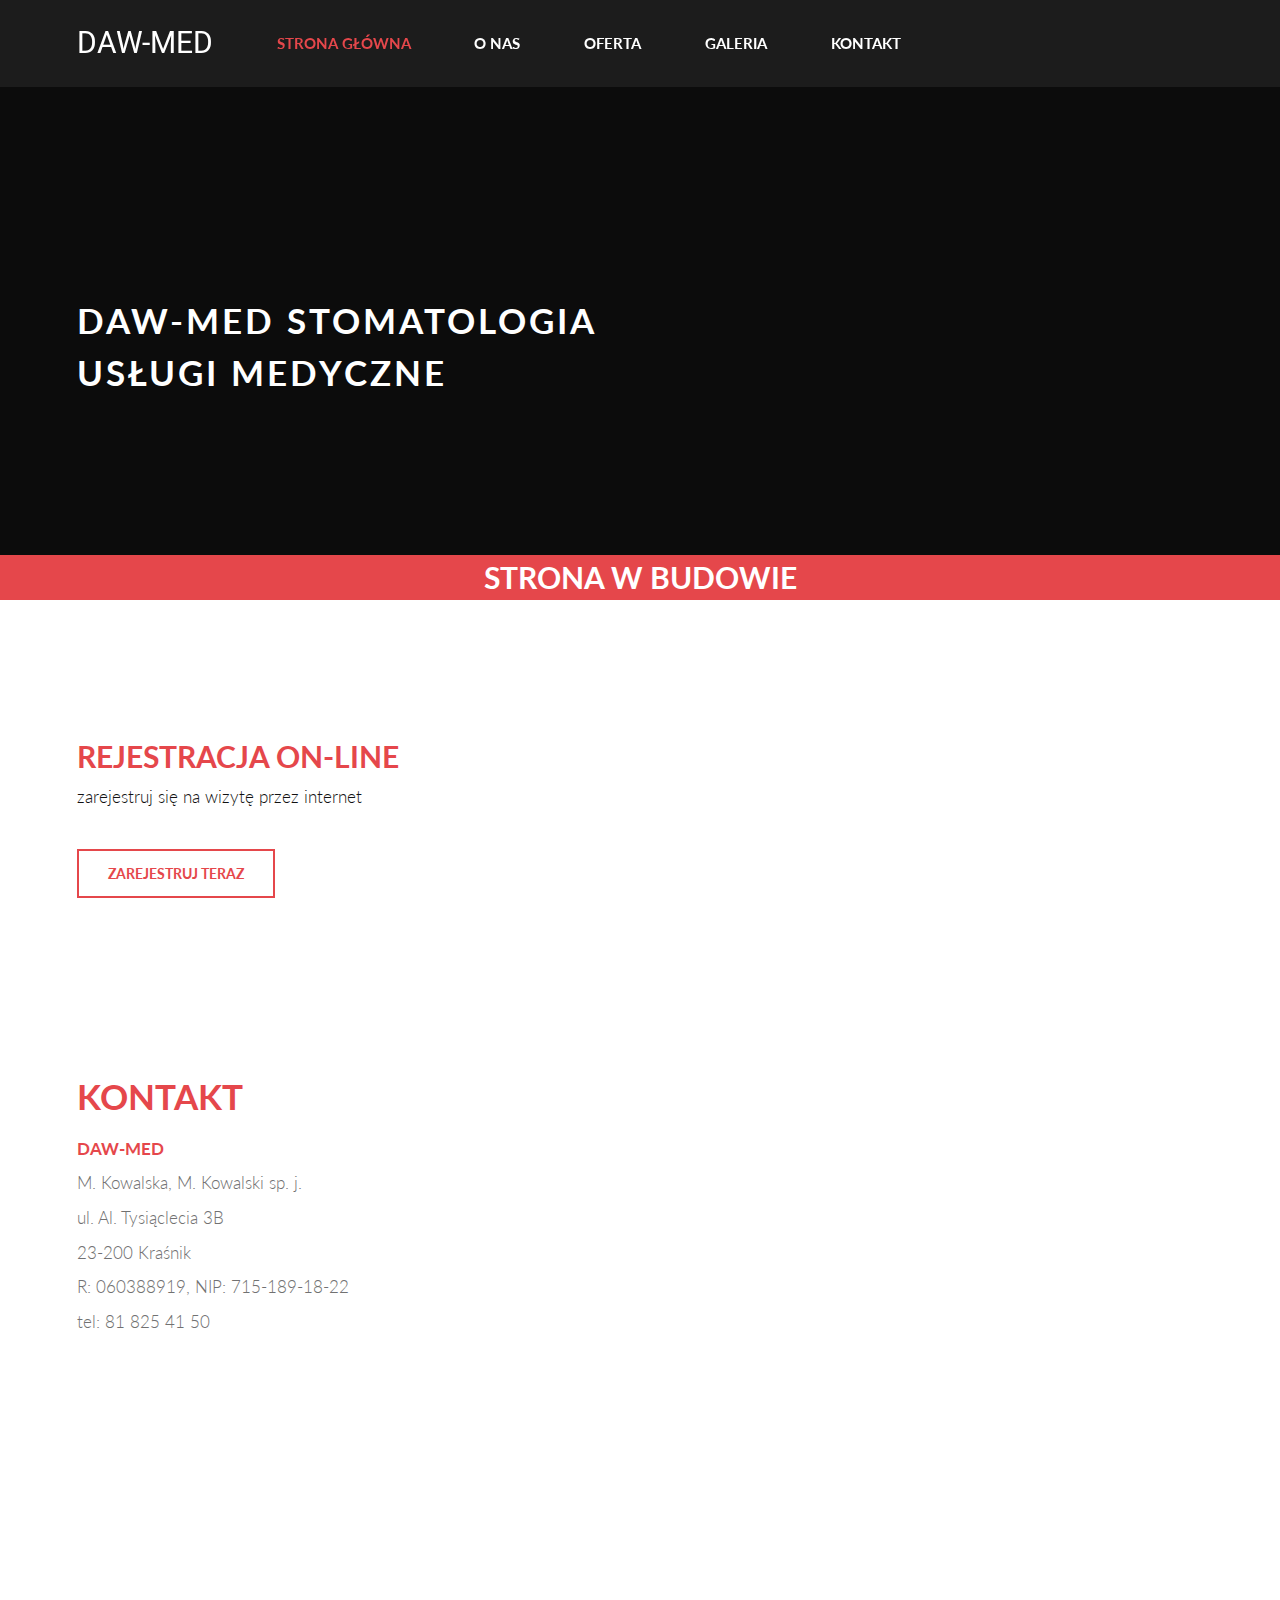
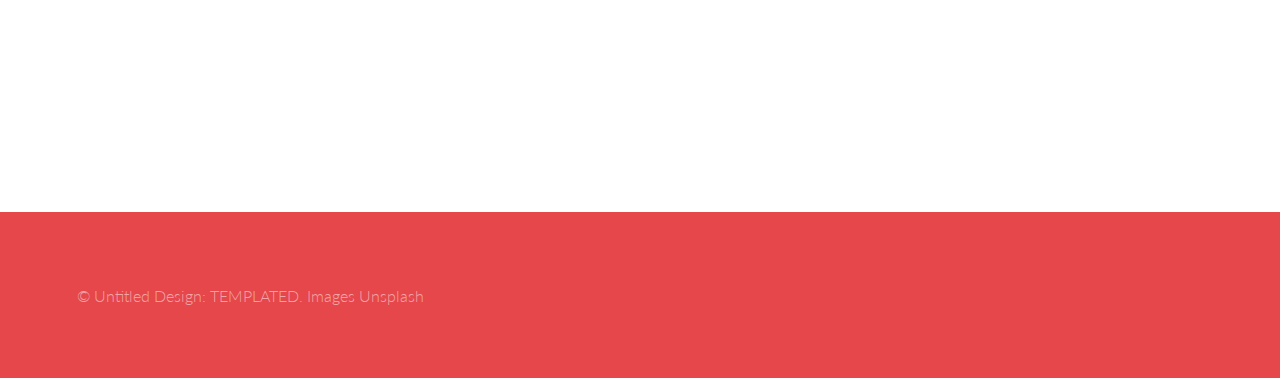
==== index.html @ b3b397ee "Merge branch 'feature/inprogress'" ====
<!DOCTYPE HTML>
<!--
	Introspect by TEMPLATED
	templated.co @templatedco
	Released for free under the Creative Commons Attribution 3.0 license (templated.co/license)
-->
<html>

<head>
	<title>Daw-Med Stomatologia</title>
	<meta charset="utf-8" />
	<meta name="viewport" content="width=device-width, initial-scale=1, user-scalable=no" />
	<meta name="keywords" content="dawmed, daw-med, stomatologia, usługi medyczne, kraśnik">
	<meta name="description" content="Niepubliczny Zakład Opieki Zdrowotnej Daw-Med mieści się w Kraśniku, na terenie województwa lubelskiego. Zajmujemy się świadczeniem usług medycznych m.in. z zakresu stomatologii.">
	<link rel="icon" type="image/x-icon" href="favicon.ico"/>
	<link rel='shortcut icon' type='image/x-icon' href='favicon.ico' />
	<link rel="stylesheet" href="assets/css/main.css" />
</head>

<body>

	<!-- Header -->
	<header id="header">
		<div class="inner" style="display: flex;">
			<div style="display: flex;">
				<div><a href="index.html" class="logo">
						<span>DAW-MED</span> <i style="color: #e5474b;" class="icon fas fa-heartbeat"></i>
					</a>
					<a href="https://www.facebook.com/Daw-Med-1736002896686650">
						<i style="font-size: 25px;" class="icon fab fa-facebook-square"></i>
					</a>
				</div>
			</div>
			<nav id="nav">
				<a class="active" href="index.html">Strona główna</a>
				<a href="index.html">O nas</a>
				<a href="index.html">Oferta</a>
				<a href="index.html">Galeria</a>
				<a href="index.html">Kontakt</a>
			</nav>
		</div>
	</header>
	<a href="#menu" class="navPanelToggle"><span class="fas fa-bars"></span></a>

	<!-- Banner -->
	<section id="banner">
		<div class="inner">
			<h1>
				DAW-MED stomatologia
			</br>
				Usługi medyczne
			</h1>
		</div>
	</section>

	<section style="color: white;background-color: #e5474b;text-align: center;">
		<h2 style="color: white;">STRONA W BUDOWIE</h2>
	</section>

	<section id="one">
		<div class="inner">
			<header>
				<h2 style="margin-bottom: 0px;"><a
						href="https://www.osoz.pl/osoz-www/przychodnia/logowanie/862047">Rejestracja on-line</a></h2>
			</header>
			<div class="image right"><img src="images/pic02.jpg" alt=""></div>
			<p>zarejestruj się na wizytę przez internet
			</p>
			<ul class="actions">
				<li><a href="https://www.osoz.pl/osoz-www/przychodnia/logowanie/862047" class="button alt">ZAREJESTRUJ TERAZ</a></li>
			</ul>

		</div>

	</section>

	<!-- Main -->
	<section id="main">
		<div class="inner">
			<header class="major special">
				<h1>KONTAKT</h1>
				<p>
					<b>DAW-MED</b> </br>
					M. Kowalska, M. Kowalski sp. j. </br>
					ul. Al. Tysiąclecia 3B </br>
					23-200 Kraśnik </br>
					R: 060388919, NIP: 715-189-18-22 </br>
					tel: 81 825 41 50</p>

			</header>
			<iframe
			style="max-width: 100%;"
			src="https://www.google.com/maps/embed?pb=!1m18!1m12!1m3!1d2514.7303855665223!2d22.228868515634346!3d50.92870427954413!2m3!1f0!2f0!3f0!3m2!1i1024!2i768!4f13.1!3m3!1m2!1s0x4722e8427a078691%3A0xfd2eb996063b31f6!2sDaw-Med%20sp.j.%20NZOZ.%20Kowalscy%20M.M.!5e0!3m2!1spl!2spl!4v1595783452374!5m2!1spl!2spl"
			width="600" height="400" frameborder="0" style="border:0;" allowfullscreen="" aria-hidden="false"
			tabindex="0"></iframe>
		</div>
	</section>

	<!-- Footer -->
	<section id="footer">
		<div class="inner">
			<!-- <header>
				<h2>Get in Touch</h2>
			</header>
			<form method="post" action="#">
				<div class="field half first">
					<label for="name">Name</label>
					<input type="text" name="name" id="name" />
				</div>
				<div class="field half">
					<label for="email">Email</label>
					<input type="text" name="email" id="email" />
				</div>
				<div class="field">
					<label for="message">Message</label>
					<textarea name="message" id="message" rows="6"></textarea>
				</div>
				<ul class="actions">
					<li><input type="submit" value="Send Message" class="alt" /></li>
				</ul>
			</form> -->
			<div class="copyright">
				&copy; Untitled Design: <a href="https://templated.co/">TEMPLATED</a>. Images <a
					href="https://unsplash.com/">Unsplash</a>
			</div>
		</div>
	</section>

	<!-- Scripts -->
	<script src="assets/js/jquery.min.js"></script>
	<script src="assets/js/skel.min.js"></script>
	<script src="assets/js/util.js"></script>
	<script src="assets/js/main.js"></script>

</body>

</html>
---- assets/css/main.css ----
/* @import url(font-awesome.min.css); */
@import url(fontawesome.css);
@import url(brands.css);
@import url(regular.css);
@import url(solid.css);
@import url("https://fonts.googleapis.com/css?family=Lato:300,400,700|Roboto");

/*
	Introspect by TEMPLATED
	templated.co @templatedco
	Released for free under the Creative Commons Attribution 3.0 license (templated.co/license)
*/

/* Reset */

	html, body, div, span, applet, object, iframe, h1, h2, h3, h4, h5, h6, p, blockquote, pre, a, abbr, acronym, address, big, cite, code, del, dfn, em, img, ins, kbd, q, s, samp, small, strike, strong, sub, sup, tt, var, b, u, i, center, dl, dt, dd, ol, ul, li, fieldset, form, label, legend, table, caption, tbody, tfoot, thead, tr, th, td, article, aside, canvas, details, embed, figure, figcaption, footer, header, hgroup, menu, nav, output, ruby, section, summary, time, mark, audio, video {
		margin: 0;
		padding: 0;
		border: 0;
		font-size: 100%;
		font: inherit;
		vertical-align: baseline;
	}

	article, aside, details, figcaption, figure, footer, header, hgroup, menu, nav, section {
		display: block;
	}

	body {
		line-height: 1;
	}

	ol, ul {
		list-style: none;
	}

	blockquote, q {
		quotes: none;
	}

	blockquote:before, blockquote:after, q:before, q:after {
		content: '';
		content: none;
	}

	table {
		border-collapse: collapse;
		border-spacing: 0;
	}

	body {
		-webkit-text-size-adjust: none;
	}

/* Box Model */

	*, *:before, *:after {
		-moz-box-sizing: border-box;
		-webkit-box-sizing: border-box;
		box-sizing: border-box;
	}

/* Containers */

	.container {
		margin-left: auto;
		margin-right: auto;
	}

	.container.\31 25\25 {
		width: 100%;
		max-width: 100em;
		min-width: 80em;
	}

	.container.\37 5\25 {
		width: 60em;
	}

	.container.\35 0\25 {
		width: 40em;
	}

	.container.\32 5\25 {
		width: 20em;
	}

	.container {
		width: 80em;
	}

	@media screen and (max-width: 1680px) {

		.container.\31 25\25 {
			width: 100%;
			max-width: 100em;
			min-width: 80em;
		}

		.container.\37 5\25 {
			width: 60em;
		}

		.container.\35 0\25 {
			width: 40em;
		}

		.container.\32 5\25 {
			width: 20em;
		}

		.container {
			width: 80em;
		}

	}

	@media screen and (max-width: 1280px) {

		.container.\31 25\25 {
			width: 100%;
			max-width: 81.25em;
			min-width: 65em;
		}

		.container.\37 5\25 {
			width: 48.75em;
		}

		.container.\35 0\25 {
			width: 32.5em;
		}

		.container.\32 5\25 {
			width: 16.25em;
		}

		.container {
			width: 65em;
		}

	}

	@media screen and (max-width: 980px) {

		.container.\31 25\25 {
			width: 100%;
			max-width: 112.5%;
			min-width: 90%;
		}

		.container.\37 5\25 {
			width: 67.5%;
		}

		.container.\35 0\25 {
			width: 45%;
		}

		.container.\32 5\25 {
			width: 22.5%;
		}

		.container {
			width: 90%;
		}

	}

	@media screen and (max-width: 736px) {

		.container.\31 25\25 {
			width: 100%;
			max-width: 112.5%;
			min-width: 90%;
		}

		.container.\37 5\25 {
			width: 67.5%;
		}

		.container.\35 0\25 {
			width: 45%;
		}

		.container.\32 5\25 {
			width: 22.5%;
		}

		.container {
			width: 90% !important;
		}

	}

	@media screen and (max-width: 480px) {

		.container.\31 25\25 {
			width: 100%;
			max-width: 112.5%;
			min-width: 90%;
		}

		.container.\37 5\25 {
			width: 67.5%;
		}

		.container.\35 0\25 {
			width: 45%;
		}

		.container.\32 5\25 {
			width: 22.5%;
		}

		.container {
			width: 90% !important;
		}

	}

/* Grid */

	.row {
		border-bottom: solid 1px transparent;
		-moz-box-sizing: border-box;
		-webkit-box-sizing: border-box;
		box-sizing: border-box;
	}

	.row > * {
		float: left;
		-moz-box-sizing: border-box;
		-webkit-box-sizing: border-box;
		box-sizing: border-box;
	}

	.row:after, .row:before {
		content: '';
		display: block;
		clear: both;
		height: 0;
	}

	.row.uniform > * > :first-child {
		margin-top: 0;
	}

	.row.uniform > * > :last-child {
		margin-bottom: 0;
	}

	.row.\30 \25 > * {
		padding: 0 0 0 0em;
	}

	.row.\30 \25 {
		margin: 0 0 -1px 0em;
	}

	.row.uniform.\30 \25 > * {
		padding: 0em 0 0 0em;
	}

	.row.uniform.\30 \25 {
		margin: 0em 0 -1px 0em;
	}

	.row > * {
		padding: 0 0 0 2em;
	}

	.row {
		margin: 0 0 -1px -2em;
	}

	.row.uniform > * {
		padding: 2em 0 0 2em;
	}

	.row.uniform {
		margin: -2em 0 -1px -2em;
	}

	.row.\32 00\25 > * {
		padding: 0 0 0 4em;
	}

	.row.\32 00\25 {
		margin: 0 0 -1px -4em;
	}

	.row.uniform.\32 00\25 > * {
		padding: 4em 0 0 4em;
	}

	.row.uniform.\32 00\25 {
		margin: -4em 0 -1px -4em;
	}

	.row.\31 50\25 > * {
		padding: 0 0 0 3em;
	}

	.row.\31 50\25 {
		margin: 0 0 -1px -3em;
	}

	.row.uniform.\31 50\25 > * {
		padding: 3em 0 0 3em;
	}

	.row.uniform.\31 50\25 {
		margin: -3em 0 -1px -3em;
	}

	.row.\35 0\25 > * {
		padding: 0 0 0 1em;
	}

	.row.\35 0\25 {
		margin: 0 0 -1px -1em;
	}

	.row.uniform.\35 0\25 > * {
		padding: 1em 0 0 1em;
	}

	.row.uniform.\35 0\25 {
		margin: -1em 0 -1px -1em;
	}

	.row.\32 5\25 > * {
		padding: 0 0 0 0.5em;
	}

	.row.\32 5\25 {
		margin: 0 0 -1px -0.5em;
	}

	.row.uniform.\32 5\25 > * {
		padding: 0.5em 0 0 0.5em;
	}

	.row.uniform.\32 5\25 {
		margin: -0.5em 0 -1px -0.5em;
	}

	.\31 2u, .\31 2u\24 {
		width: 100%;
		clear: none;
		margin-left: 0;
	}

	.\31 1u, .\31 1u\24 {
		width: 91.6666666667%;
		clear: none;
		margin-left: 0;
	}

	.\31 0u, .\31 0u\24 {
		width: 83.3333333333%;
		clear: none;
		margin-left: 0;
	}

	.\39 u, .\39 u\24 {
		width: 75%;
		clear: none;
		margin-left: 0;
	}

	.\38 u, .\38 u\24 {
		width: 66.6666666667%;
		clear: none;
		margin-left: 0;
	}

	.\37 u, .\37 u\24 {
		width: 58.3333333333%;
		clear: none;
		margin-left: 0;
	}

	.\36 u, .\36 u\24 {
		width: 50%;
		clear: none;
		margin-left: 0;
	}

	.\35 u, .\35 u\24 {
		width: 41.6666666667%;
		clear: none;
		margin-left: 0;
	}

	.\34 u, .\34 u\24 {
		width: 33.3333333333%;
		clear: none;
		margin-left: 0;
	}

	.\33 u, .\33 u\24 {
		width: 25%;
		clear: none;
		margin-left: 0;
	}

	.\32 u, .\32 u\24 {
		width: 16.6666666667%;
		clear: none;
		margin-left: 0;
	}

	.\31 u, .\31 u\24 {
		width: 8.3333333333%;
		clear: none;
		margin-left: 0;
	}

	.\31 2u\24 + *,
	.\31 1u\24 + *,
	.\31 0u\24 + *,
	.\39 u\24 + *,
	.\38 u\24 + *,
	.\37 u\24 + *,
	.\36 u\24 + *,
	.\35 u\24 + *,
	.\34 u\24 + *,
	.\33 u\24 + *,
	.\32 u\24 + *,
	.\31 u\24 + * {
		clear: left;
	}

	.\-11u {
		margin-left: 91.66667%;
	}

	.\-10u {
		margin-left: 83.33333%;
	}

	.\-9u {
		margin-left: 75%;
	}

	.\-8u {
		margin-left: 66.66667%;
	}

	.\-7u {
		margin-left: 58.33333%;
	}

	.\-6u {
		margin-left: 50%;
	}

	.\-5u {
		margin-left: 41.66667%;
	}

	.\-4u {
		margin-left: 33.33333%;
	}

	.\-3u {
		margin-left: 25%;
	}

	.\-2u {
		margin-left: 16.66667%;
	}

	.\-1u {
		margin-left: 8.33333%;
	}

	@media screen and (max-width: 1680px) {

		.row > * {
			padding: 0 0 0 2em;
		}

		.row {
			margin: 0 0 -1px -2em;
		}

		.row.uniform > * {
			padding: 2em 0 0 2em;
		}

		.row.uniform {
			margin: -2em 0 -1px -2em;
		}

		.row.\32 00\25 > * {
			padding: 0 0 0 4em;
		}

		.row.\32 00\25 {
			margin: 0 0 -1px -4em;
		}

		.row.uniform.\32 00\25 > * {
			padding: 4em 0 0 4em;
		}

		.row.uniform.\32 00\25 {
			margin: -4em 0 -1px -4em;
		}

		.row.\31 50\25 > * {
			padding: 0 0 0 3em;
		}

		.row.\31 50\25 {
			margin: 0 0 -1px -3em;
		}

		.row.uniform.\31 50\25 > * {
			padding: 3em 0 0 3em;
		}

		.row.uniform.\31 50\25 {
			margin: -3em 0 -1px -3em;
		}

		.row.\35 0\25 > * {
			padding: 0 0 0 1em;
		}

		.row.\35 0\25 {
			margin: 0 0 -1px -1em;
		}

		.row.uniform.\35 0\25 > * {
			padding: 1em 0 0 1em;
		}

		.row.uniform.\35 0\25 {
			margin: -1em 0 -1px -1em;
		}

		.row.\32 5\25 > * {
			padding: 0 0 0 0.5em;
		}

		.row.\32 5\25 {
			margin: 0 0 -1px -0.5em;
		}

		.row.uniform.\32 5\25 > * {
			padding: 0.5em 0 0 0.5em;
		}

		.row.uniform.\32 5\25 {
			margin: -0.5em 0 -1px -0.5em;
		}

		.\31 2u\28xlarge\29, .\31 2u\24\28xlarge\29 {
			width: 100%;
			clear: none;
			margin-left: 0;
		}

		.\31 1u\28xlarge\29, .\31 1u\24\28xlarge\29 {
			width: 91.6666666667%;
			clear: none;
			margin-left: 0;
		}

		.\31 0u\28xlarge\29, .\31 0u\24\28xlarge\29 {
			width: 83.3333333333%;
			clear: none;
			margin-left: 0;
		}

		.\39 u\28xlarge\29, .\39 u\24\28xlarge\29 {
			width: 75%;
			clear: none;
			margin-left: 0;
		}

		.\38 u\28xlarge\29, .\38 u\24\28xlarge\29 {
			width: 66.6666666667%;
			clear: none;
			margin-left: 0;
		}

		.\37 u\28xlarge\29, .\37 u\24\28xlarge\29 {
			width: 58.3333333333%;
			clear: none;
			margin-left: 0;
		}

		.\36 u\28xlarge\29, .\36 u\24\28xlarge\29 {
			width: 50%;
			clear: none;
			margin-left: 0;
		}

		.\35 u\28xlarge\29, .\35 u\24\28xlarge\29 {
			width: 41.6666666667%;
			clear: none;
			margin-left: 0;
		}

		.\34 u\28xlarge\29, .\34 u\24\28xlarge\29 {
			width: 33.3333333333%;
			clear: none;
			margin-left: 0;
		}

		.\33 u\28xlarge\29, .\33 u\24\28xlarge\29 {
			width: 25%;
			clear: none;
			margin-left: 0;
		}

		.\32 u\28xlarge\29, .\32 u\24\28xlarge\29 {
			width: 16.6666666667%;
			clear: none;
			margin-left: 0;
		}

		.\31 u\28xlarge\29, .\31 u\24\28xlarge\29 {
			width: 8.3333333333%;
			clear: none;
			margin-left: 0;
		}

		.\31 2u\24\28xlarge\29 + *,
		.\31 1u\24\28xlarge\29 + *,
		.\31 0u\24\28xlarge\29 + *,
		.\39 u\24\28xlarge\29 + *,
		.\38 u\24\28xlarge\29 + *,
		.\37 u\24\28xlarge\29 + *,
		.\36 u\24\28xlarge\29 + *,
		.\35 u\24\28xlarge\29 + *,
		.\34 u\24\28xlarge\29 + *,
		.\33 u\24\28xlarge\29 + *,
		.\32 u\24\28xlarge\29 + *,
		.\31 u\24\28xlarge\29 + * {
			clear: left;
		}

		.\-11u\28xlarge\29 {
			margin-left: 91.66667%;
		}

		.\-10u\28xlarge\29 {
			margin-left: 83.33333%;
		}

		.\-9u\28xlarge\29 {
			margin-left: 75%;
		}

		.\-8u\28xlarge\29 {
			margin-left: 66.66667%;
		}

		.\-7u\28xlarge\29 {
			margin-left: 58.33333%;
		}

		.\-6u\28xlarge\29 {
			margin-left: 50%;
		}

		.\-5u\28xlarge\29 {
			margin-left: 41.66667%;
		}

		.\-4u\28xlarge\29 {
			margin-left: 33.33333%;
		}

		.\-3u\28xlarge\29 {
			margin-left: 25%;
		}

		.\-2u\28xlarge\29 {
			margin-left: 16.66667%;
		}

		.\-1u\28xlarge\29 {
			margin-left: 8.33333%;
		}

	}

	@media screen and (max-width: 1280px) {

		.row > * {
			padding: 0 0 0 1.5em;
		}

		.row {
			margin: 0 0 -1px -1.5em;
		}

		.row.uniform > * {
			padding: 1.5em 0 0 1.5em;
		}

		.row.uniform {
			margin: -1.5em 0 -1px -1.5em;
		}

		.row.\32 00\25 > * {
			padding: 0 0 0 3em;
		}

		.row.\32 00\25 {
			margin: 0 0 -1px -3em;
		}

		.row.uniform.\32 00\25 > * {
			padding: 3em 0 0 3em;
		}

		.row.uniform.\32 00\25 {
			margin: -3em 0 -1px -3em;
		}

		.row.\31 50\25 > * {
			padding: 0 0 0 2.25em;
		}

		.row.\31 50\25 {
			margin: 0 0 -1px -2.25em;
		}

		.row.uniform.\31 50\25 > * {
			padding: 2.25em 0 0 2.25em;
		}

		.row.uniform.\31 50\25 {
			margin: -2.25em 0 -1px -2.25em;
		}

		.row.\35 0\25 > * {
			padding: 0 0 0 0.75em;
		}

		.row.\35 0\25 {
			margin: 0 0 -1px -0.75em;
		}

		.row.uniform.\35 0\25 > * {
			padding: 0.75em 0 0 0.75em;
		}

		.row.uniform.\35 0\25 {
			margin: -0.75em 0 -1px -0.75em;
		}

		.row.\32 5\25 > * {
			padding: 0 0 0 0.375em;
		}

		.row.\32 5\25 {
			margin: 0 0 -1px -0.375em;
		}

		.row.uniform.\32 5\25 > * {
			padding: 0.375em 0 0 0.375em;
		}

		.row.uniform.\32 5\25 {
			margin: -0.375em 0 -1px -0.375em;
		}

		.\31 2u\28large\29, .\31 2u\24\28large\29 {
			width: 100%;
			clear: none;
			margin-left: 0;
		}

		.\31 1u\28large\29, .\31 1u\24\28large\29 {
			width: 91.6666666667%;
			clear: none;
			margin-left: 0;
		}

		.\31 0u\28large\29, .\31 0u\24\28large\29 {
			width: 83.3333333333%;
			clear: none;
			margin-left: 0;
		}

		.\39 u\28large\29, .\39 u\24\28large\29 {
			width: 75%;
			clear: none;
			margin-left: 0;
		}

		.\38 u\28large\29, .\38 u\24\28large\29 {
			width: 66.6666666667%;
			clear: none;
			margin-left: 0;
		}

		.\37 u\28large\29, .\37 u\24\28large\29 {
			width: 58.3333333333%;
			clear: none;
			margin-left: 0;
		}

		.\36 u\28large\29, .\36 u\24\28large\29 {
			width: 50%;
			clear: none;
			margin-left: 0;
		}

		.\35 u\28large\29, .\35 u\24\28large\29 {
			width: 41.6666666667%;
			clear: none;
			margin-left: 0;
		}

		.\34 u\28large\29, .\34 u\24\28large\29 {
			width: 33.3333333333%;
			clear: none;
			margin-left: 0;
		}

		.\33 u\28large\29, .\33 u\24\28large\29 {
			width: 25%;
			clear: none;
			margin-left: 0;
		}

		.\32 u\28large\29, .\32 u\24\28large\29 {
			width: 16.6666666667%;
			clear: none;
			margin-left: 0;
		}

		.\31 u\28large\29, .\31 u\24\28large\29 {
			width: 8.3333333333%;
			clear: none;
			margin-left: 0;
		}

		.\31 2u\24\28large\29 + *,
		.\31 1u\24\28large\29 + *,
		.\31 0u\24\28large\29 + *,
		.\39 u\24\28large\29 + *,
		.\38 u\24\28large\29 + *,
		.\37 u\24\28large\29 + *,
		.\36 u\24\28large\29 + *,
		.\35 u\24\28large\29 + *,
		.\34 u\24\28large\29 + *,
		.\33 u\24\28large\29 + *,
		.\32 u\24\28large\29 + *,
		.\31 u\24\28large\29 + * {
			clear: left;
		}

		.\-11u\28large\29 {
			margin-left: 91.66667%;
		}

		.\-10u\28large\29 {
			margin-left: 83.33333%;
		}

		.\-9u\28large\29 {
			margin-left: 75%;
		}

		.\-8u\28large\29 {
			margin-left: 66.66667%;
		}

		.\-7u\28large\29 {
			margin-left: 58.33333%;
		}

		.\-6u\28large\29 {
			margin-left: 50%;
		}

		.\-5u\28large\29 {
			margin-left: 41.66667%;
		}

		.\-4u\28large\29 {
			margin-left: 33.33333%;
		}

		.\-3u\28large\29 {
			margin-left: 25%;
		}

		.\-2u\28large\29 {
			margin-left: 16.66667%;
		}

		.\-1u\28large\29 {
			margin-left: 8.33333%;
		}

	}

	@media screen and (max-width: 980px) {

		.row > * {
			padding: 0 0 0 1.5em;
		}

		.row {
			margin: 0 0 -1px -1.5em;
		}

		.row.uniform > * {
			padding: 1.5em 0 0 1.5em;
		}

		.row.uniform {
			margin: -1.5em 0 -1px -1.5em;
		}

		.row.\32 00\25 > * {
			padding: 0 0 0 3em;
		}

		.row.\32 00\25 {
			margin: 0 0 -1px -3em;
		}

		.row.uniform.\32 00\25 > * {
			padding: 3em 0 0 3em;
		}

		.row.uniform.\32 00\25 {
			margin: -3em 0 -1px -3em;
		}

		.row.\31 50\25 > * {
			padding: 0 0 0 2.25em;
		}

		.row.\31 50\25 {
			margin: 0 0 -1px -2.25em;
		}

		.row.uniform.\31 50\25 > * {
			padding: 2.25em 0 0 2.25em;
		}

		.row.uniform.\31 50\25 {
			margin: -2.25em 0 -1px -2.25em;
		}

		.row.\35 0\25 > * {
			padding: 0 0 0 0.75em;
		}

		.row.\35 0\25 {
			margin: 0 0 -1px -0.75em;
		}

		.row.uniform.\35 0\25 > * {
			padding: 0.75em 0 0 0.75em;
		}

		.row.uniform.\35 0\25 {
			margin: -0.75em 0 -1px -0.75em;
		}

		.row.\32 5\25 > * {
			padding: 0 0 0 0.375em;
		}

		.row.\32 5\25 {
			margin: 0 0 -1px -0.375em;
		}

		.row.uniform.\32 5\25 > * {
			padding: 0.375em 0 0 0.375em;
		}

		.row.uniform.\32 5\25 {
			margin: -0.375em 0 -1px -0.375em;
		}

		.\31 2u\28medium\29, .\31 2u\24\28medium\29 {
			width: 100%;
			clear: none;
			margin-left: 0;
		}

		.\31 1u\28medium\29, .\31 1u\24\28medium\29 {
			width: 91.6666666667%;
			clear: none;
			margin-left: 0;
		}

		.\31 0u\28medium\29, .\31 0u\24\28medium\29 {
			width: 83.3333333333%;
			clear: none;
			margin-left: 0;
		}

		.\39 u\28medium\29, .\39 u\24\28medium\29 {
			width: 75%;
			clear: none;
			margin-left: 0;
		}

		.\38 u\28medium\29, .\38 u\24\28medium\29 {
			width: 66.6666666667%;
			clear: none;
			margin-left: 0;
		}

		.\37 u\28medium\29, .\37 u\24\28medium\29 {
			width: 58.3333333333%;
			clear: none;
			margin-left: 0;
		}

		.\36 u\28medium\29, .\36 u\24\28medium\29 {
			width: 50%;
			clear: none;
			margin-left: 0;
		}

		.\35 u\28medium\29, .\35 u\24\28medium\29 {
			width: 41.6666666667%;
			clear: none;
			margin-left: 0;
		}

		.\34 u\28medium\29, .\34 u\24\28medium\29 {
			width: 33.3333333333%;
			clear: none;
			margin-left: 0;
		}

		.\33 u\28medium\29, .\33 u\24\28medium\29 {
			width: 25%;
			clear: none;
			margin-left: 0;
		}

		.\32 u\28medium\29, .\32 u\24\28medium\29 {
			width: 16.6666666667%;
			clear: none;
			margin-left: 0;
		}

		.\31 u\28medium\29, .\31 u\24\28medium\29 {
			width: 8.3333333333%;
			clear: none;
			margin-left: 0;
		}

		.\31 2u\24\28medium\29 + *,
		.\31 1u\24\28medium\29 + *,
		.\31 0u\24\28medium\29 + *,
		.\39 u\24\28medium\29 + *,
		.\38 u\24\28medium\29 + *,
		.\37 u\24\28medium\29 + *,
		.\36 u\24\28medium\29 + *,
		.\35 u\24\28medium\29 + *,
		.\34 u\24\28medium\29 + *,
		.\33 u\24\28medium\29 + *,
		.\32 u\24\28medium\29 + *,
		.\31 u\24\28medium\29 + * {
			clear: left;
		}

		.\-11u\28medium\29 {
			margin-left: 91.66667%;
		}

		.\-10u\28medium\29 {
			margin-left: 83.33333%;
		}

		.\-9u\28medium\29 {
			margin-left: 75%;
		}

		.\-8u\28medium\29 {
			margin-left: 66.66667%;
		}

		.\-7u\28medium\29 {
			margin-left: 58.33333%;
		}

		.\-6u\28medium\29 {
			margin-left: 50%;
		}

		.\-5u\28medium\29 {
			margin-left: 41.66667%;
		}

		.\-4u\28medium\29 {
			margin-left: 33.33333%;
		}

		.\-3u\28medium\29 {
			margin-left: 25%;
		}

		.\-2u\28medium\29 {
			margin-left: 16.66667%;
		}

		.\-1u\28medium\29 {
			margin-left: 8.33333%;
		}

	}

	@media screen and (max-width: 736px) {

		.row > * {
			padding: 0 0 0 1.25em;
		}

		.row {
			margin: 0 0 -1px -1.25em;
		}

		.row.uniform > * {
			padding: 1.25em 0 0 1.25em;
		}

		.row.uniform {
			margin: -1.25em 0 -1px -1.25em;
		}

		.row.\32 00\25 > * {
			padding: 0 0 0 2.5em;
		}

		.row.\32 00\25 {
			margin: 0 0 -1px -2.5em;
		}

		.row.uniform.\32 00\25 > * {
			padding: 2.5em 0 0 2.5em;
		}

		.row.uniform.\32 00\25 {
			margin: -2.5em 0 -1px -2.5em;
		}

		.row.\31 50\25 > * {
			padding: 0 0 0 1.875em;
		}

		.row.\31 50\25 {
			margin: 0 0 -1px -1.875em;
		}

		.row.uniform.\31 50\25 > * {
			padding: 1.875em 0 0 1.875em;
		}

		.row.uniform.\31 50\25 {
			margin: -1.875em 0 -1px -1.875em;
		}

		.row.\35 0\25 > * {
			padding: 0 0 0 0.625em;
		}

		.row.\35 0\25 {
			margin: 0 0 -1px -0.625em;
		}

		.row.uniform.\35 0\25 > * {
			padding: 0.625em 0 0 0.625em;
		}

		.row.uniform.\35 0\25 {
			margin: -0.625em 0 -1px -0.625em;
		}

		.row.\32 5\25 > * {
			padding: 0 0 0 0.3125em;
		}

		.row.\32 5\25 {
			margin: 0 0 -1px -0.3125em;
		}

		.row.uniform.\32 5\25 > * {
			padding: 0.3125em 0 0 0.3125em;
		}

		.row.uniform.\32 5\25 {
			margin: -0.3125em 0 -1px -0.3125em;
		}

		.\31 2u\28small\29, .\31 2u\24\28small\29 {
			width: 100%;
			clear: none;
			margin-left: 0;
		}

		.\31 1u\28small\29, .\31 1u\24\28small\29 {
			width: 91.6666666667%;
			clear: none;
			margin-left: 0;
		}

		.\31 0u\28small\29, .\31 0u\24\28small\29 {
			width: 83.3333333333%;
			clear: none;
			margin-left: 0;
		}

		.\39 u\28small\29, .\39 u\24\28small\29 {
			width: 75%;
			clear: none;
			margin-left: 0;
		}

		.\38 u\28small\29, .\38 u\24\28small\29 {
			width: 66.6666666667%;
			clear: none;
			margin-left: 0;
		}

		.\37 u\28small\29, .\37 u\24\28small\29 {
			width: 58.3333333333%;
			clear: none;
			margin-left: 0;
		}

		.\36 u\28small\29, .\36 u\24\28small\29 {
			width: 50%;
			clear: none;
			margin-left: 0;
		}

		.\35 u\28small\29, .\35 u\24\28small\29 {
			width: 41.6666666667%;
			clear: none;
			margin-left: 0;
		}

		.\34 u\28small\29, .\34 u\24\28small\29 {
			width: 33.3333333333%;
			clear: none;
			margin-left: 0;
		}

		.\33 u\28small\29, .\33 u\24\28small\29 {
			width: 25%;
			clear: none;
			margin-left: 0;
		}

		.\32 u\28small\29, .\32 u\24\28small\29 {
			width: 16.6666666667%;
			clear: none;
			margin-left: 0;
		}

		.\31 u\28small\29, .\31 u\24\28small\29 {
			width: 8.3333333333%;
			clear: none;
			margin-left: 0;
		}

		.\31 2u\24\28small\29 + *,
		.\31 1u\24\28small\29 + *,
		.\31 0u\24\28small\29 + *,
		.\39 u\24\28small\29 + *,
		.\38 u\24\28small\29 + *,
		.\37 u\24\28small\29 + *,
		.\36 u\24\28small\29 + *,
		.\35 u\24\28small\29 + *,
		.\34 u\24\28small\29 + *,
		.\33 u\24\28small\29 + *,
		.\32 u\24\28small\29 + *,
		.\31 u\24\28small\29 + * {
			clear: left;
		}

		.\-11u\28small\29 {
			margin-left: 91.66667%;
		}

		.\-10u\28small\29 {
			margin-left: 83.33333%;
		}

		.\-9u\28small\29 {
			margin-left: 75%;
		}

		.\-8u\28small\29 {
			margin-left: 66.66667%;
		}

		.\-7u\28small\29 {
			margin-left: 58.33333%;
		}

		.\-6u\28small\29 {
			margin-left: 50%;
		}

		.\-5u\28small\29 {
			margin-left: 41.66667%;
		}

		.\-4u\28small\29 {
			margin-left: 33.33333%;
		}

		.\-3u\28small\29 {
			margin-left: 25%;
		}

		.\-2u\28small\29 {
			margin-left: 16.66667%;
		}

		.\-1u\28small\29 {
			margin-left: 8.33333%;
		}

	}

	@media screen and (max-width: 480px) {

		.row > * {
			padding: 0 0 0 1.25em;
		}

		.row {
			margin: 0 0 -1px -1.25em;
		}

		.row.uniform > * {
			padding: 1.25em 0 0 1.25em;
		}

		.row.uniform {
			margin: -1.25em 0 -1px -1.25em;
		}

		.row.\32 00\25 > * {
			padding: 0 0 0 2.5em;
		}

		.row.\32 00\25 {
			margin: 0 0 -1px -2.5em;
		}

		.row.uniform.\32 00\25 > * {
			padding: 2.5em 0 0 2.5em;
		}

		.row.uniform.\32 00\25 {
			margin: -2.5em 0 -1px -2.5em;
		}

		.row.\31 50\25 > * {
			padding: 0 0 0 1.875em;
		}

		.row.\31 50\25 {
			margin: 0 0 -1px -1.875em;
		}

		.row.uniform.\31 50\25 > * {
			padding: 1.875em 0 0 1.875em;
		}

		.row.uniform.\31 50\25 {
			margin: -1.875em 0 -1px -1.875em;
		}

		.row.\35 0\25 > * {
			padding: 0 0 0 0.625em;
		}

		.row.\35 0\25 {
			margin: 0 0 -1px -0.625em;
		}

		.row.uniform.\35 0\25 > * {
			padding: 0.625em 0 0 0.625em;
		}

		.row.uniform.\35 0\25 {
			margin: -0.625em 0 -1px -0.625em;
		}

		.row.\32 5\25 > * {
			padding: 0 0 0 0.3125em;
		}

		.row.\32 5\25 {
			margin: 0 0 -1px -0.3125em;
		}

		.row.uniform.\32 5\25 > * {
			padding: 0.3125em 0 0 0.3125em;
		}

		.row.uniform.\32 5\25 {
			margin: -0.3125em 0 -1px -0.3125em;
		}

		.\31 2u\28xsmall\29, .\31 2u\24\28xsmall\29 {
			width: 100%;
			clear: none;
			margin-left: 0;
		}

		.\31 1u\28xsmall\29, .\31 1u\24\28xsmall\29 {
			width: 91.6666666667%;
			clear: none;
			margin-left: 0;
		}

		.\31 0u\28xsmall\29, .\31 0u\24\28xsmall\29 {
			width: 83.3333333333%;
			clear: none;
			margin-left: 0;
		}

		.\39 u\28xsmall\29, .\39 u\24\28xsmall\29 {
			width: 75%;
			clear: none;
			margin-left: 0;
		}

		.\38 u\28xsmall\29, .\38 u\24\28xsmall\29 {
			width: 66.6666666667%;
			clear: none;
			margin-left: 0;
		}

		.\37 u\28xsmall\29, .\37 u\24\28xsmall\29 {
			width: 58.3333333333%;
			clear: none;
			margin-left: 0;
		}

		.\36 u\28xsmall\29, .\36 u\24\28xsmall\29 {
			width: 50%;
			clear: none;
			margin-left: 0;
		}

		.\35 u\28xsmall\29, .\35 u\24\28xsmall\29 {
			width: 41.6666666667%;
			clear: none;
			margin-left: 0;
		}

		.\34 u\28xsmall\29, .\34 u\24\28xsmall\29 {
			width: 33.3333333333%;
			clear: none;
			margin-left: 0;
		}

		.\33 u\28xsmall\29, .\33 u\24\28xsmall\29 {
			width: 25%;
			clear: none;
			margin-left: 0;
		}

		.\32 u\28xsmall\29, .\32 u\24\28xsmall\29 {
			width: 16.6666666667%;
			clear: none;
			margin-left: 0;
		}

		.\31 u\28xsmall\29, .\31 u\24\28xsmall\29 {
			width: 8.3333333333%;
			clear: none;
			margin-left: 0;
		}

		.\31 2u\24\28xsmall\29 + *,
		.\31 1u\24\28xsmall\29 + *,
		.\31 0u\24\28xsmall\29 + *,
		.\39 u\24\28xsmall\29 + *,
		.\38 u\24\28xsmall\29 + *,
		.\37 u\24\28xsmall\29 + *,
		.\36 u\24\28xsmall\29 + *,
		.\35 u\24\28xsmall\29 + *,
		.\34 u\24\28xsmall\29 + *,
		.\33 u\24\28xsmall\29 + *,
		.\32 u\24\28xsmall\29 + *,
		.\31 u\24\28xsmall\29 + * {
			clear: left;
		}

		.\-11u\28xsmall\29 {
			margin-left: 91.66667%;
		}

		.\-10u\28xsmall\29 {
			margin-left: 83.33333%;
		}

		.\-9u\28xsmall\29 {
			margin-left: 75%;
		}

		.\-8u\28xsmall\29 {
			margin-left: 66.66667%;
		}

		.\-7u\28xsmall\29 {
			margin-left: 58.33333%;
		}

		.\-6u\28xsmall\29 {
			margin-left: 50%;
		}

		.\-5u\28xsmall\29 {
			margin-left: 41.66667%;
		}

		.\-4u\28xsmall\29 {
			margin-left: 33.33333%;
		}

		.\-3u\28xsmall\29 {
			margin-left: 25%;
		}

		.\-2u\28xsmall\29 {
			margin-left: 16.66667%;
		}

		.\-1u\28xsmall\29 {
			margin-left: 8.33333%;
		}

	}

/* Basic */

	@-ms-viewport {
		width: device-width;
	}

	body {
		-ms-overflow-style: scrollbar;
	}

	@media screen and (max-width: 480px) {

		html, body {
			min-width: 320px;
		}

	}

	body {
		background: #fff;
	}

		body.is-loading *, body.is-loading *:before, body.is-loading *:after {
			-moz-animation: none !important;
			-webkit-animation: none !important;
			-ms-animation: none !important;
			animation: none !important;
			-moz-transition: none !important;
			-webkit-transition: none !important;
			-ms-transition: none !important;
			transition: none !important;
		}

/* Type */

	body {
		background-color: #fff;
		color: #111111;
	}

	body, input, select, textarea {
		font-family: "Lato", sans-serif;
		font-size: 15pt;
		font-weight: 300;
		line-height: 2;
	}

		@media screen and (max-width: 1680px) {

			body, input, select, textarea {
				font-size: 13pt;
			}

		}

		@media screen and (max-width: 1280px) {

			body, input, select, textarea {
				font-size: 13pt;
			}

		}

		@media screen and (max-width: 980px) {

			body, input, select, textarea {
				font-size: 12pt;
			}

		}

		@media screen and (max-width: 736px) {

			body, input, select, textarea {
				font-size: 12pt;
			}

		}

		@media screen and (max-width: 480px) {

			body, input, select, textarea {
				font-size: 12pt;
			}

		}

	a {
		-moz-transition: color 0.2s ease-in-out;
		-webkit-transition: color 0.2s ease-in-out;
		-ms-transition: color 0.2s ease-in-out;
		transition: color 0.2s ease-in-out;
		text-decoration: none;
	}

		a:hover {
			text-decoration: underline;
		}

	strong, b {
		font-weight: 700;
	}

	em, i {
		font-style: italic;
	}

	p {
		margin: 0 0 2em 0;
	}

	h1, h2, h3, h4, h5, h6 {
		font-weight: 700;
		line-height: 1.5;
		margin: 0 0 1em 0;
		text-transform: uppercase;
	}

		h1 a, h2 a, h3 a, h4 a, h5 a, h6 a {
			color: inherit;
			text-decoration: none;
		}

	h1 {
		font-size: 2em;
		margin: 0 0 0.25em 0;
	}

	h2 {
		font-size: 1.75em;
	}

	h3 {
		font-size: 1.35em;
	}

	h4 {
		font-size: 1.1em;
	}

	h5 {
		font-size: 0.9em;
	}

	h6 {
		font-size: 0.7em;
	}

	@media screen and (max-width: 736px) {

		h1 {
			font-size: 1.5em;
		}

		h2 {
			font-size: 1.25em;
		}

		h3 {
			font-size: 1.1em;
		}

	}

	sub {
		font-size: 0.8em;
		position: relative;
		top: 0.5em;
	}

	sup {
		font-size: 0.8em;
		position: relative;
		top: -0.5em;
	}

	blockquote {
		border-left: solid 4px;
		font-style: italic;
		margin: 0 0 2em 0;
		padding: 0.5em 0 0.5em 2em;
	}

	code {
		border-radius: 0;
		border: solid 1px;
		font-family: "Courier New", monospace;
		font-size: 0.9em;
		margin: 0 0.25em;
		padding: 0.25em 0.65em;
	}

	pre {
		-webkit-overflow-scrolling: touch;
		font-family: "Courier New", monospace;
		font-size: 0.9em;
		margin: 0 0 2em 0;
	}

		pre code {
			display: block;
			line-height: 1.75;
			padding: 1em 1.5em;
			overflow-x: auto;
		}

	hr {
		border: 0;
		border-bottom: solid 1px;
		margin: 2em 0;
	}

		hr.major {
			margin: 3em 0;
		}

	.align-left {
		text-align: left;
	}

	.align-center {
		text-align: center;
	}

	.align-right {
		text-align: right;
	}

	input, select, textarea {
		color: #e5474b;
	}

	a {
		color: #e5474b;
	}

	strong, b {
		color: #e5474b;
	}

	h1, h2, h3, h4, h5, h6 {
		color: #e5474b;
	}

	blockquote {
		border-left-color: #e5474b;
	}

	code {
		background: none;
		border-color: #e5474b;
	}

	hr {
		border-bottom-color: #e5474b;
	}

/* Box */

	.box {
		border-radius: 0;
		border: solid 1px;
		margin-bottom: 2em;
		padding: 1.5em;
	}

		.box > :last-child,
		.box > :last-child > :last-child,
		.box > :last-child > :last-child > :last-child {
			margin-bottom: 0;
		}

		.box.alt {
			border: 0;
			border-radius: 0;
			padding: 0;
		}

	.box {
		border-color: #e5474b;
	}

/* Button */

	input[type="submit"],
	input[type="reset"],
	input[type="button"],
	button,
	.button {
		-moz-appearance: none;
		-webkit-appearance: none;
		-ms-appearance: none;
		appearance: none;
		-moz-transition: background-color 0.2s ease-in-out, color 0.2s ease-in-out;
		-webkit-transition: background-color 0.2s ease-in-out, color 0.2s ease-in-out;
		-ms-transition: background-color 0.2s ease-in-out, color 0.2s ease-in-out;
		transition: background-color 0.2s ease-in-out, color 0.2s ease-in-out;
		border-radius: 0;
		border: 0;
		cursor: pointer;
		display: inline-block;
		font-size: .8em;
		font-weight: 700;
		height: 3.5em;
		line-height: 3.65em;
		padding: 0 2.25em;
		text-align: center;
		text-decoration: none;
		text-transform: uppercase;
		white-space: nowrap;
	}

		input[type="submit"]:hover,
		input[type="reset"]:hover,
		input[type="button"]:hover,
		button:hover,
		.button:hover {
			text-decoration: none;
		}

		input[type="submit"].icon,
		input[type="reset"].icon,
		input[type="button"].icon,
		button.icon,
		.button.icon {
			padding-left: 1.35em;
		}

			input[type="submit"].icon:before,
			input[type="reset"].icon:before,
			input[type="button"].icon:before,
			button.icon:before,
			.button.icon:before {
				margin-right: 0.5em;
			}

		input[type="submit"].fit,
		input[type="reset"].fit,
		input[type="button"].fit,
		button.fit,
		.button.fit {
			display: block;
			margin: 0 0 1em 0;
			width: 100%;
		}

		input[type="submit"].small,
		input[type="reset"].small,
		input[type="button"].small,
		button.small,
		.button.small {
			font-size: 0.8em;
		}

		input[type="submit"].big,
		input[type="reset"].big,
		input[type="button"].big,
		button.big,
		.button.big {
			font-size: 1.35em;
		}

		input[type="submit"].disabled, input[type="submit"]:disabled,
		input[type="reset"].disabled,
		input[type="reset"]:disabled,
		input[type="button"].disabled,
		input[type="button"]:disabled,
		button.disabled,
		button:disabled,
		.button.disabled,
		.button:disabled {
			-moz-pointer-events: none;
			-webkit-pointer-events: none;
			-ms-pointer-events: none;
			pointer-events: none;
			opacity: 0.25;
		}

	input[type="submit"],
	input[type="reset"],
	input[type="button"],
	button,
	.button {
		background-color: #5a5a5a;
		color: #ffffff !important;
	}

		input[type="submit"]:hover,
		input[type="reset"]:hover,
		input[type="button"]:hover,
		button:hover,
		.button:hover {
			background-color: #676767;
		}

		input[type="submit"]:active,
		input[type="reset"]:active,
		input[type="button"]:active,
		button:active,
		.button:active {
			background-color: #4d4d4d;
		}

		input[type="submit"].alt,
		input[type="reset"].alt,
		input[type="button"].alt,
		button.alt,
		.button.alt {
			background-color: transparent;
			box-shadow: inset 0 0 0 2px #e5474b;
			color: #e5474b !important;
		}

			input[type="submit"].alt:hover,
			input[type="reset"].alt:hover,
			input[type="button"].alt:hover,
			button.alt:hover,
			.button.alt:hover {
				background: #fceced;
			}

			input[type="submit"].alt:active,
			input[type="reset"].alt:active,
			input[type="button"].alt:active,
			button.alt:active,
			.button.alt:active {
				background-color: #f9dadb;
			}

			input[type="submit"].alt.icon:before,
			input[type="reset"].alt.icon:before,
			input[type="button"].alt.icon:before,
			button.alt.icon:before,
			.button.alt.icon:before {
				color: #717171;
			}

		input[type="submit"].special,
		input[type="reset"].special,
		input[type="button"].special,
		button.special,
		.button.special {
			background-color: #e5474b;
			color: #ffffff !important;
		}

			input[type="submit"].special:hover,
			input[type="reset"].special:hover,
			input[type="button"].special:hover,
			button.special:hover,
			.button.special:hover {
				background-color: #e85d61;
			}

			input[type="submit"].special:active,
			input[type="reset"].special:active,
			input[type="button"].special:active,
			button.special:active,
			.button.special:active {
				background-color: #e23135;
			}

/* Form */

	form {
		margin: 0 0 2em 0;
	}

		form .field {
			margin: 0 0 2em 0;
		}

			form .field.half {
				width: 50%;
				float: left;
				padding: 0 0 0 1em;
			}

				form .field.half.first {
					padding: 0 1em 0 0;
				}

		form > .actions {
			margin: 2.5em 0 0 0 !important;
		}

		@media screen and (max-width: 736px) {

			form .field {
				margin: 0 0 1.5em 0;
			}

				form .field.half {
					padding: 0 0 0 0.75em;
				}

					form .field.half.first {
						padding: 0 0.75em 0 0;
					}

			form > .actions {
				margin: 2em 0 0 0 !important;
			}

		}

		@media screen and (max-width: 480px) {

			form .field.half {
				width: 100%;
				float: none;
				padding: 0;
			}

				form .field.half.first {
					padding: 0;
				}

		}

	label {
		display: block;
		font-size: 0.9em;
		text-transform: uppercase;
		font-weight: 700;
		margin: 0 0 1em 0;
	}

	input[type="text"],
	input[type="password"],
	input[type="email"],
	select,
	textarea {
		-moz-appearance: none;
		-webkit-appearance: none;
		-ms-appearance: none;
		appearance: none;
		border-radius: 0;
		border: none;
		border: solid 3px;
		color: inherit;
		display: block;
		outline: 0;
		padding: 0 1em;
		text-decoration: none;
		width: 100%;
	}

		input[type="text"]:invalid,
		input[type="password"]:invalid,
		input[type="email"]:invalid,
		select:invalid,
		textarea:invalid {
			box-shadow: none;
		}

	.select-wrapper {
		text-decoration: none;
		display: block;
		position: relative;
	}

		.select-wrapper:before {
			-moz-osx-font-smoothing: grayscale;
			-webkit-font-smoothing: antialiased;
			font-family: FontAwesome;
			font-style: normal;
			font-weight: normal;
			text-transform: none !important;
		}

		.select-wrapper:before {
			content: '\f078';
			display: block;
			height: 2.75em;
			line-height: 2.75em;
			pointer-events: none;
			position: absolute;
			right: 0;
			text-align: center;
			top: 0;
			width: 2.75em;
		}

		.select-wrapper select::-ms-expand {
			display: none;
		}

	input[type="text"],
	input[type="password"],
	input[type="email"],
	select {
		height: 2.75em;
	}

	textarea {
		padding: 0.75em 1em;
	}

	input[type="checkbox"],
	input[type="radio"] {
		-moz-appearance: none;
		-webkit-appearance: none;
		-ms-appearance: none;
		appearance: none;
		display: block;
		float: left;
		margin-right: -2em;
		opacity: 0;
		width: 1em;
		z-index: -1;
	}

		input[type="checkbox"] + label,
		input[type="radio"] + label {
			text-decoration: none;
			cursor: pointer;
			display: inline-block;
			font-size: 1em;
			font-weight: 300;
			padding-left: 2.4em;
			padding-right: 0.75em;
			position: relative;
		}

			input[type="checkbox"] + label:before,
			input[type="radio"] + label:before {
				-moz-osx-font-smoothing: grayscale;
				-webkit-font-smoothing: antialiased;
				font-family: FontAwesome;
				font-style: normal;
				font-weight: normal;
				text-transform: none !important;
			}

			input[type="checkbox"] + label:before,
			input[type="radio"] + label:before {
				border-radius: 0;
				border: solid 1px;
				content: '';
				display: inline-block;
				height: 1.65em;
				left: 0;
				line-height: 1.58125em;
				position: absolute;
				text-align: center;
				top: 0;
				width: 1.65em;
			}

		input[type="checkbox"]:checked + label:before,
		input[type="radio"]:checked + label:before {
			content: '\f00c';
		}

	input[type="checkbox"] + label:before {
		border-radius: 0;
	}

	input[type="radio"] + label:before {
		border-radius: 100%;
	}

	::-webkit-input-placeholder {
		opacity: 1.0;
	}

	:-moz-placeholder {
		opacity: 1.0;
	}

	::-moz-placeholder {
		opacity: 1.0;
	}

	:-ms-input-placeholder {
		opacity: 1.0;
	}

	.formerize-placeholder {
		opacity: 1.0;
	}

	label {
		color: #e5474b;
	}

	input[type="text"],
	input[type="password"],
	input[type="email"],
	select,
	textarea {
		background: none;
		border-color: #fceced;
	}

		input[type="text"]:focus,
		input[type="password"]:focus,
		input[type="email"]:focus,
		select:focus,
		textarea:focus {
			border-color: #e5474b;
			box-shadow: 0 0 0 1px #e5474b;
		}

	.select-wrapper:before {
		color: #e5474b;
	}

	input[type="checkbox"] + label,
	input[type="radio"] + label {
		color: #111111;
	}

		input[type="checkbox"] + label:before,
		input[type="radio"] + label:before {
			background: none;
			border-color: #e5474b;
		}

	input[type="checkbox"]:checked + label:before,
	input[type="radio"]:checked + label:before {
		background-color: #e5474b;
		border-color: #e5474b;
		color: #ffffff;
	}

	input[type="checkbox"]:focus + label:before,
	input[type="radio"]:focus + label:before {
		border-color: #e5474b;
		box-shadow: 0 0 0 1px #e5474b;
	}

	::-webkit-input-placeholder {
		color: #717171 !important;
	}

	:-moz-placeholder {
		color: #717171 !important;
	}

	::-moz-placeholder {
		color: #717171 !important;
	}

	:-ms-input-placeholder {
		color: #717171 !important;
	}

	.formerize-placeholder {
		color: #717171 !important;
	}

/* Icon */

	.icon {
		text-decoration: none;
		border-bottom: none;
		position: relative;
	}

		.icon:before {
			-moz-osx-font-smoothing: grayscale;
			-webkit-font-smoothing: antialiased;
			/* font-family: FontAwesome; */
			font-style: normal;
			/* font-weight: normal; */
			text-transform: none !important;
		}

		.icon > .label {
			display: none;
		}

/* Image */

	.image {
		border-radius: 0;
		border: 0;
		display: inline-block;
		position: relative;
	}

		.image img {
			border-radius: 0;
			display: block;
		}

		.image.left, .image.right {
			max-width: 40%;
		}

			.image.left img, .image.right img {
				width: 100%;
			}

		.image.left {
			float: left;
			margin: 0 1.5em 1em 0;
			top: 0.25em;
		}

		.image.right {
			float: right;
			margin: 0 0 1em 1.5em;
			top: 0.25em;
		}

		.image.fit {
			display: block;
			margin: 0 0 2em 0;
			width: 100%;
		}

			.image.fit img {
				width: 100%;
			}

		.image.main {
			display: block;
			margin: 0 0 3em 0;
			width: 100%;
		}

			.image.main img {
				width: 100%;
			}

/* List */

	ol {
		list-style: decimal;
		margin: 0 0 2em 0;
		padding-left: 1.25em;
	}

		ol li {
			padding-left: 0.25em;
		}

	ul {
		list-style: disc;
		margin: 0 0 2em 0;
		padding-left: 1em;
	}

		ul li {
			padding-left: 0.5em;
		}

		ul.alt {
			list-style: none;
			padding-left: 0;
		}

			ul.alt li {
				border-top: solid 1px;
				padding: 0.5em 0;
			}

				ul.alt li:first-child {
					border-top: 0;
					padding-top: 0;
				}

		ul.icons {
			cursor: default;
			list-style: none;
			padding-left: 0;
		}

			ul.icons li {
				display: inline-block;
				padding: 0 1em 0 0;
			}

				ul.icons li:last-child {
					padding-right: 0;
				}

				ul.icons li .icon:before {
					font-size: 2em;
				}

		ul.actions {
			cursor: default;
			list-style: none;
			padding-left: 0;
		}

			ul.actions li {
				display: inline-block;
				padding: 0 1em 0 0;
				vertical-align: middle;
			}

				ul.actions li:last-child {
					padding-right: 0;
				}

			ul.actions.small li {
				padding: 0 0.5em 0 0;
			}

			ul.actions.vertical li {
				display: block;
				padding: 1em 0 0 0;
			}

				ul.actions.vertical li:first-child {
					padding-top: 0;
				}

				ul.actions.vertical li > * {
					margin-bottom: 0;
				}

			ul.actions.vertical.small li {
				padding: 0.5em 0 0 0;
			}

				ul.actions.vertical.small li:first-child {
					padding-top: 0;
				}

			ul.actions.fit {
				display: table;
				margin-left: -1em;
				padding: 0;
				table-layout: fixed;
				width: calc(100% + 1em);
			}

				ul.actions.fit li {
					display: table-cell;
					padding: 0 0 0 1em;
				}

					ul.actions.fit li > * {
						margin-bottom: 0;
					}

				ul.actions.fit.small {
					margin-left: -0.5em;
					width: calc(100% + 0.5em);
				}

					ul.actions.fit.small li {
						padding: 0 0 0 0.5em;
					}

	dl {
		margin: 0 0 2em 0;
	}

		dl dt {
			display: block;
			font-weight: 700;
			margin: 0 0 1em 0;
		}

		dl dd {
			margin-left: 2em;
		}

	ul.alt li {
		border-top-color: #e5474b;
	}

/* Section/Article */

	section.special, article.special {
		text-align: center;
	}

	section .inner {
		max-width: 65em;
		width: calc(100% - 6em);
		margin: 0 auto;
	}

		@media screen and (max-width: 480px) {

			section .inner {
				max-width: 90%;
				width: 90%;
			}

		}

	header p {
		position: relative;
		margin: 0 0 1.5em 0;
	}

	header h2 + p {
		font-size: 1.25em;
		margin-top: -1em;
	}

	header h3 + p {
		font-size: 1.1em;
		margin-top: -0.8em;
	}

	header h4 + p,
	header h5 + p,
	header h6 + p {
		font-size: 0.9em;
		margin-top: -0.6em;
	}

	header p {
		color: #717171;
	}

/* Table */

	.table-wrapper {
		-webkit-overflow-scrolling: touch;
		overflow-x: auto;
	}

	table {
		margin: 0 0 2em 0;
		width: 100%;
	}

		table tbody tr {
			border: solid 1px;
			border-left: 0;
			border-right: 0;
		}

		table td {
			padding: 0.75em 0.75em;
		}

		table th {
			font-size: 0.9em;
			font-weight: 700;
			padding: 0 0.75em 0.75em 0.75em;
			text-align: left;
		}

		table thead {
			border-bottom: solid 2px;
		}

		table tfoot {
			border-top: solid 2px;
		}

		table.alt {
			border-collapse: separate;
		}

			table.alt tbody tr td {
				border: solid 1px;
				border-left-width: 0;
				border-top-width: 0;
			}

				table.alt tbody tr td:first-child {
					border-left-width: 1px;
				}

			table.alt tbody tr:first-child td {
				border-top-width: 1px;
			}

			table.alt thead {
				border-bottom: 0;
			}

			table.alt tfoot {
				border-top: 0;
			}

	table tbody tr {
		border-color: #e5474b;
	}

		table tbody tr:nth-child(2n + 1) {
			background-color: none;
		}

	table th {
		color: #e5474b;
	}

	table thead {
		border-bottom-color: #e5474b;
	}

	table tfoot {
		border-top-color: #e5474b;
	}

	table.alt tbody tr td {
		border-color: #e5474b;
	}

/* Wrapper */

	.wrapper {
		position: relative;
	}

		.wrapper > .inner {
			margin: 0 auto;
			width: 60em;
		}

		.wrapper.style1 {
			background-color: #e5474b;
			color: #f2a3a5;
		}

			.wrapper.style1 input, .wrapper.style1 select, .wrapper.style1 textarea {
				color: #ffffff;
			}

			.wrapper.style1 a {
				color: #ffffff;
			}

			.wrapper.style1 strong, .wrapper.style1 b {
				color: #ffffff;
			}

			.wrapper.style1 h1, .wrapper.style1 h2, .wrapper.style1 h3, .wrapper.style1 h4, .wrapper.style1 h5, .wrapper.style1 h6 {
				color: #fff;
			}

			.wrapper.style1 blockquote {
				border-left-color: #fff;
			}

			.wrapper.style1 code {
				background: none;
				border-color: #fff;
			}

			.wrapper.style1 hr {
				border-bottom-color: #fff;
			}

			.wrapper.style1 .box {
				border-color: #fff;
			}

			.wrapper.style1 input[type="submit"],
			.wrapper.style1 input[type="reset"],
			.wrapper.style1 input[type="button"],
			.wrapper.style1 button,
			.wrapper.style1 .button {
				background-color: #5a5a5a;
				color: #ffffff !important;
			}

				.wrapper.style1 input[type="submit"]:hover,
				.wrapper.style1 input[type="reset"]:hover,
				.wrapper.style1 input[type="button"]:hover,
				.wrapper.style1 button:hover,
				.wrapper.style1 .button:hover {
					background-color: #676767;
				}

				.wrapper.style1 input[type="submit"]:active,
				.wrapper.style1 input[type="reset"]:active,
				.wrapper.style1 input[type="button"]:active,
				.wrapper.style1 button:active,
				.wrapper.style1 .button:active {
					background-color: #4d4d4d;
				}

				.wrapper.style1 input[type="submit"].alt,
				.wrapper.style1 input[type="reset"].alt,
				.wrapper.style1 input[type="button"].alt,
				.wrapper.style1 button.alt,
				.wrapper.style1 .button.alt {
					background-color: transparent;
					box-shadow: inset 0 0 0 2px #fff;
					color: #ffffff !important;
				}

					.wrapper.style1 input[type="submit"].alt:hover,
					.wrapper.style1 input[type="reset"].alt:hover,
					.wrapper.style1 input[type="button"].alt:hover,
					.wrapper.style1 button.alt:hover,
					.wrapper.style1 .button.alt:hover {
						background: rgba(255, 255, 255, 0.25);
					}

					.wrapper.style1 input[type="submit"].alt:active,
					.wrapper.style1 input[type="reset"].alt:active,
					.wrapper.style1 input[type="button"].alt:active,
					.wrapper.style1 button.alt:active,
					.wrapper.style1 .button.alt:active {
						background-color: rgba(255, 255, 255, 0.2);
					}

					.wrapper.style1 input[type="submit"].alt.icon:before,
					.wrapper.style1 input[type="reset"].alt.icon:before,
					.wrapper.style1 input[type="button"].alt.icon:before,
					.wrapper.style1 button.alt.icon:before,
					.wrapper.style1 .button.alt.icon:before {
						color: #f8d1d2;
					}

				.wrapper.style1 input[type="submit"].special,
				.wrapper.style1 input[type="reset"].special,
				.wrapper.style1 input[type="button"].special,
				.wrapper.style1 button.special,
				.wrapper.style1 .button.special {
					background-color: #ffffff;
					color: #e5474b !important;
				}

			.wrapper.style1 label {
				color: #ffffff;
			}

			.wrapper.style1 input[type="text"],
			.wrapper.style1 input[type="password"],
			.wrapper.style1 input[type="email"],
			.wrapper.style1 select,
			.wrapper.style1 textarea {
				background: none;
				border-color: rgba(255, 255, 255, 0.25);
			}

				.wrapper.style1 input[type="text"]:focus,
				.wrapper.style1 input[type="password"]:focus,
				.wrapper.style1 input[type="email"]:focus,
				.wrapper.style1 select:focus,
				.wrapper.style1 textarea:focus {
					border-color: #ffffff;
					box-shadow: 0 0 0 1px #ffffff;
				}

			.wrapper.style1 .select-wrapper:before {
				color: #fff;
			}

			.wrapper.style1 input[type="checkbox"] + label,
			.wrapper.style1 input[type="radio"] + label {
				color: #f2a3a5;
			}

				.wrapper.style1 input[type="checkbox"] + label:before,
				.wrapper.style1 input[type="radio"] + label:before {
					background: none;
					border-color: #fff;
				}

			.wrapper.style1 input[type="checkbox"]:checked + label:before,
			.wrapper.style1 input[type="radio"]:checked + label:before {
				background-color: #ffffff;
				border-color: #ffffff;
				color: #e5474b;
			}

			.wrapper.style1 input[type="checkbox"]:focus + label:before,
			.wrapper.style1 input[type="radio"]:focus + label:before {
				border-color: #ffffff;
				box-shadow: 0 0 0 1px #ffffff;
			}

			.wrapper.style1 ::-webkit-input-placeholder {
				color: #f8d1d2 !important;
			}

			.wrapper.style1 :-moz-placeholder {
				color: #f8d1d2 !important;
			}

			.wrapper.style1 ::-moz-placeholder {
				color: #f8d1d2 !important;
			}

			.wrapper.style1 :-ms-input-placeholder {
				color: #f8d1d2 !important;
			}

			.wrapper.style1 .formerize-placeholder {
				color: #f8d1d2 !important;
			}

			.wrapper.style1 ul.alt li {
				border-top-color: #fff;
			}

			.wrapper.style1 header p {
				color: #f8d1d2;
			}

			.wrapper.style1 table tbody tr {
				border-color: #fff;
			}

				.wrapper.style1 table tbody tr:nth-child(2n + 1) {
					background-color: none;
				}

			.wrapper.style1 table th {
				color: #ffffff;
			}

			.wrapper.style1 table thead {
				border-bottom-color: #fff;
			}

			.wrapper.style1 table tfoot {
				border-top-color: #fff;
			}

			.wrapper.style1 table.alt tbody tr td {
				border-color: #fff;
			}

		.wrapper.style2 {
			background-color: #5a5a5a;
			color: #d5d5d5;
		}

			.wrapper.style2 input, .wrapper.style2 select, .wrapper.style2 textarea {
				color: #ffffff;
			}

			.wrapper.style2 a {
				color: #e5474b;
			}

			.wrapper.style2 strong, .wrapper.style2 b {
				color: #ffffff;
			}

			.wrapper.style2 blockquote {
				border-left-color: rgba(255, 255, 255, 0.15);
			}

			.wrapper.style2 code {
				background: rgba(255, 255, 255, 0.075);
				border-color: rgba(255, 255, 255, 0.15);
			}

			.wrapper.style2 hr {
				border-bottom-color: rgba(255, 255, 255, 0.15);
			}

			.wrapper.style2 .box {
				border-color: rgba(255, 255, 255, 0.15);
			}

			.wrapper.style2 input[type="submit"],
			.wrapper.style2 input[type="reset"],
			.wrapper.style2 input[type="button"],
			.wrapper.style2 button,
			.wrapper.style2 .button {
				background-color: #ffffff;
				color: #5a5a5a !important;
			}

				.wrapper.style2 input[type="submit"].alt,
				.wrapper.style2 input[type="reset"].alt,
				.wrapper.style2 input[type="button"].alt,
				.wrapper.style2 button.alt,
				.wrapper.style2 .button.alt {
					background-color: transparent;
					box-shadow: inset 0 0 0 2px rgba(255, 255, 255, 0.15);
					color: #ffffff !important;
				}

					.wrapper.style2 input[type="submit"].alt:hover,
					.wrapper.style2 input[type="reset"].alt:hover,
					.wrapper.style2 input[type="button"].alt:hover,
					.wrapper.style2 button.alt:hover,
					.wrapper.style2 .button.alt:hover {
						background: rgba(255, 255, 255, 0.5);
					}

					.wrapper.style2 input[type="submit"].alt:active,
					.wrapper.style2 input[type="reset"].alt:active,
					.wrapper.style2 input[type="button"].alt:active,
					.wrapper.style2 button.alt:active,
					.wrapper.style2 .button.alt:active {
						background-color: rgba(255, 255, 255, 0.2);
					}

					.wrapper.style2 input[type="submit"].alt.icon:before,
					.wrapper.style2 input[type="reset"].alt.icon:before,
					.wrapper.style2 input[type="button"].alt.icon:before,
					.wrapper.style2 button.alt.icon:before,
					.wrapper.style2 .button.alt.icon:before {
						color: #bdbdbd;
					}

				.wrapper.style2 input[type="submit"].special,
				.wrapper.style2 input[type="reset"].special,
				.wrapper.style2 input[type="button"].special,
				.wrapper.style2 button.special,
				.wrapper.style2 .button.special {
					background-color: #e5474b;
					color: #ffffff !important;
				}

					.wrapper.style2 input[type="submit"].special:hover,
					.wrapper.style2 input[type="reset"].special:hover,
					.wrapper.style2 input[type="button"].special:hover,
					.wrapper.style2 button.special:hover,
					.wrapper.style2 .button.special:hover {
						background-color: #e85d61;
					}

					.wrapper.style2 input[type="submit"].special:active,
					.wrapper.style2 input[type="reset"].special:active,
					.wrapper.style2 input[type="button"].special:active,
					.wrapper.style2 button.special:active,
					.wrapper.style2 .button.special:active {
						background-color: #e23135;
					}

			.wrapper.style2 label {
				color: #ffffff;
			}

			.wrapper.style2 input[type="text"],
			.wrapper.style2 input[type="password"],
			.wrapper.style2 input[type="email"],
			.wrapper.style2 select,
			.wrapper.style2 textarea {
				background: rgba(255, 255, 255, 0.075);
				border-color: rgba(255, 255, 255, 0.5);
			}

				.wrapper.style2 input[type="text"]:focus,
				.wrapper.style2 input[type="password"]:focus,
				.wrapper.style2 input[type="email"]:focus,
				.wrapper.style2 select:focus,
				.wrapper.style2 textarea:focus {
					border-color: #e5474b;
					box-shadow: 0 0 0 1px #e5474b;
				}

			.wrapper.style2 .select-wrapper:before {
				color: rgba(255, 255, 255, 0.15);
			}

			.wrapper.style2 input[type="checkbox"] + label,
			.wrapper.style2 input[type="radio"] + label {
				color: #d5d5d5;
			}

				.wrapper.style2 input[type="checkbox"] + label:before,
				.wrapper.style2 input[type="radio"] + label:before {
					background: rgba(255, 255, 255, 0.075);
					border-color: rgba(255, 255, 255, 0.15);
				}

			.wrapper.style2 input[type="checkbox"]:checked + label:before,
			.wrapper.style2 input[type="radio"]:checked + label:before {
				background-color: #e5474b;
				border-color: #e5474b;
				color: #ffffff;
			}

			.wrapper.style2 input[type="checkbox"]:focus + label:before,
			.wrapper.style2 input[type="radio"]:focus + label:before {
				border-color: #e5474b;
				box-shadow: 0 0 0 1px #e5474b;
			}

			.wrapper.style2 ::-webkit-input-placeholder {
				color: #bdbdbd !important;
			}

			.wrapper.style2 :-moz-placeholder {
				color: #bdbdbd !important;
			}

			.wrapper.style2 ::-moz-placeholder {
				color: #bdbdbd !important;
			}

			.wrapper.style2 :-ms-input-placeholder {
				color: #bdbdbd !important;
			}

			.wrapper.style2 .formerize-placeholder {
				color: #bdbdbd !important;
			}

			.wrapper.style2 ul.alt li {
				border-top-color: rgba(255, 255, 255, 0.15);
			}

			.wrapper.style2 header p {
				color: #bdbdbd;
			}

			.wrapper.style2 table tbody tr {
				border-color: rgba(255, 255, 255, 0.15);
			}

				.wrapper.style2 table tbody tr:nth-child(2n + 1) {
					background-color: rgba(255, 255, 255, 0.075);
				}

			.wrapper.style2 table th {
				color: #ffffff;
			}

			.wrapper.style2 table thead {
				border-bottom-color: rgba(255, 255, 255, 0.15);
			}

			.wrapper.style2 table tfoot {
				border-top-color: rgba(255, 255, 255, 0.15);
			}

			.wrapper.style2 table.alt tbody tr td {
				border-color: rgba(255, 255, 255, 0.15);
			}

		@media screen and (max-width: 1280px) {

			.wrapper > .inner {
				width: 65em;
			}

		}

		@media screen and (max-width: 980px) {

			.wrapper > .inner {
				width: 100%;
			}

		}

/* Header */

	body {
		position: relative;
		padding-top: 5em;
	}

	#header {
		background: #1c1c1c;
		color: #d5d5d5;
		cursor: default;
		height: 5em;
		left: 0;
		line-height: 5em;
		position: fixed;
		text-align: right;
		top: 0;
		width: 100%;
		z-index: 10001;
	}

		#header .inner {
			max-width: 65em;
			width: calc(100% - 6em);
			margin: 0 auto;
			position: relative;
		}

			@media screen and (max-width: 480px) {

				#header .inner {
					max-width: 90%;
					width: 90%;
				}

			}

		#header .logo {
			font-family: 'Roboto', cursive;
			display: inline-block;
			height: inherit;
			left: 0;
			line-height: inherit;
			margin: 0;
			padding: 0;
			/* position: absolute; */
			top: 0;
			/* color: #e5474b; */
			font-size: 1.75em;
			text-transform: none;
			font-weight: normal;
			padding: 0;
		}

			#header .logo:hover {
				color: rgba(229, 71, 75, 0.75);
			}

		#header a {
			-moz-transition: color 0.2s ease-in-out;
			-webkit-transition: color 0.2s ease-in-out;
			-ms-transition: color 0.2s ease-in-out;
			transition: color 0.2s ease-in-out;
			display: inline-block;
			padding: 0 2em;
			color: #ffffff;
			text-decoration: none;
			text-transform: uppercase;
			font-weight: 700;
			font-size: .85em;
		}

			#header a.active {
				color: rgba(255, 255, 255, 0.75);
				color: #e5474b;
			}

			#header a:hover {
				color: rgba(255, 255, 255, 0.75);
				color: #e5474b;
			}

			#header a:last-child {
				padding-right: 0em;
			}

			@media screen and (max-width: 736px) {

				#header a {
					padding: 0 0.5em;
				}

			}

	@media screen and (max-width: 480px) {

		#header {
			min-width: 320px;
		}

	}

/* Menu */

	#nav {
		display: inline-block;
	}

		@media screen and (max-width: 980px) {

			#nav {
				display: none;
			}

		}

	.navPanelToggle {
		position: fixed;
		text-decoration: none;
		height: 4em;
		right: 3em;
		top: .75em;
		width: 4em;
		display: none;
		z-index: 10002;
	}

		.navPanelToggle:before {
			-moz-osx-font-smoothing: grayscale;
			-webkit-font-smoothing: antialiased;
			/* font-family: FontAwesome; */
			font-style: normal;
			font-weight: normal;
			text-transform: none !important;
			color: #fff;
			display: block;
			font-size: 16px;
			height: 2.25em;
			left: 0.5em;
			line-height: 2.25em;
			position: absolute;
			text-align: center;
			top: 0.5em;
			width: 3.5em;
		}

		@media screen and (max-width: 980px) {

			.navPanelToggle {
				display: block;
			}

		}

		@media screen and (max-width: 736px) {

			.navPanelToggle {
				right: 1em;
			}

		}

		.navPanelToggle *:before {
			color: #fff;
			display: block;
			font-size: 16px;
			height: 2.25em;
			left: 0.5em;
			line-height: 2.25em;
			position: absolute;
			text-align: center;
			top: 0.5em;
			width: 3.5em;
		}

	#navPanel {
		-moz-transform: translatex(20em);
		-webkit-transform: translatex(20em);
		-ms-transform: translatex(20em);
		transform: translatex(20em);
		-moz-transition: -moz-transform 0.2s ease-in-out, visibility 0.2s ease-in-out;
		-webkit-transition: -webkit-transform 0.2s ease-in-out, visibility 0.2s ease-in-out;
		-ms-transition: -ms-transform 0.2s ease-in-out, visibility 0.2s ease-in-out;
		transition: transform 0.2s ease-in-out, visibility 0.2s ease-in-out;
		-webkit-overflow-scrolling: touch;
		visibility: hidden;
		overflow-y: auto;
		position: fixed;
		right: 0;
		top: 0;
		background: #242424;
		color: #fff;
		height: 100%;
		max-width: 80%;
		width: 20em;
		padding: 1.5em;
		text-transform: uppercase;
		z-index: 10003;
		display: none;
	}

		#navPanel.visible {
			-moz-transform: translatex(0);
			-webkit-transform: translatex(0);
			-ms-transform: translatex(0);
			transform: translatex(0);
			box-shadow: 0 0 1.5em 0 rgba(0, 0, 0, 0.2);
			visibility: visible;
			padding-top: 40px;
		}

		#navPanel a:not(.close) {
			border-top: solid 1px rgba(255, 255, 255, 0.1);
			color: #fff;
			font-weight: 700;
			display: block;
			padding: 0.75em 0;
			text-decoration: none;
		}

			#navPanel a:not(.close):first-child {
				border: none;
			}
		
			#navPanel a.active {
				color: #e5474b;
			}

		#navPanel a:not(.close):hover {
			color: #e5474b;
		}

		#navPanel .close {
			text-decoration: none;
			-moz-transition: color 0.2s ease-in-out;
			-webkit-transition: color 0.2s ease-in-out;
			-ms-transition: color 0.2s ease-in-out;
			transition: color 0.2s ease-in-out;
			-webkit-tap-highlight-color: transparent;
			border: 0;
			color: #484848;
			cursor: pointer;
			display: block;
			height: 4em;
			padding-right: 1.25em;
			position: absolute;
			right: 0;
			text-align: right;
			top: 0;
			vertical-align: middle;
			width: 5em;
		}

			#navPanel .close:before {
				-moz-osx-font-smoothing: grayscale;
				-webkit-font-smoothing: antialiased;
				/* font-family: FontAwesome; */
				font-style: normal;
				font-weight: normal;
				text-transform: none !important;
				/* content: '\f00d'; */
				width: 3em;
				height: 3em;
				line-height: 3em;
				display: block;
				position: absolute;
				right: 0;
				top: 0;
				text-align: center;
			}

			#navPanel .close:hover {
				color: inherit;
			}

		@media screen and (max-width: 980px) {

			#navPanel {
				display: block;
			}

		}

/* Banner */

	#banner {
		background-color: #e5474b;
		color: #f2a3a5;
		padding: 13em 0 11em 0;
		background-color: #0c0c0c;
		background-image: url("../../images/banner.jpg");
		background-size: cover;
		background-repeat: no-repeat;
		background-position: 15% left;
		text-align: left;
		position: relative;
		z-index: 9999;
	}

		#banner input, #banner select, #banner textarea {
			color: #ffffff;
		}

		#banner a {
			color: #ffffff;
		}

		#banner strong, #banner b {
			color: #ffffff;
		}

		#banner h1, #banner h2, #banner h3, #banner h4, #banner h5, #banner h6 {
			color: #fff;
		}

		#banner blockquote {
			border-left-color: #fff;
		}

		#banner code {
			background: none;
			border-color: #fff;
		}

		#banner hr {
			border-bottom-color: #fff;
		}

		#banner input[type="submit"],
		#banner input[type="reset"],
		#banner input[type="button"],
		#banner button,
		#banner .button {
			background-color: #5a5a5a;
			color: #ffffff !important;
		}

			#banner input[type="submit"]:hover,
			#banner input[type="reset"]:hover,
			#banner input[type="button"]:hover,
			#banner button:hover,
			#banner .button:hover {
				background-color: #676767;
			}

			#banner input[type="submit"]:active,
			#banner input[type="reset"]:active,
			#banner input[type="button"]:active,
			#banner button:active,
			#banner .button:active {
				background-color: #4d4d4d;
			}

			#banner input[type="submit"].alt,
			#banner input[type="reset"].alt,
			#banner input[type="button"].alt,
			#banner button.alt,
			#banner .button.alt {
				background-color: transparent;
				box-shadow: inset 0 0 0 2px #fff;
				color: #ffffff !important;
			}

				#banner input[type="submit"].alt:hover,
				#banner input[type="reset"].alt:hover,
				#banner input[type="button"].alt:hover,
				#banner button.alt:hover,
				#banner .button.alt:hover {
					background: rgba(255, 255, 255, 0.25);
				}

				#banner input[type="submit"].alt:active,
				#banner input[type="reset"].alt:active,
				#banner input[type="button"].alt:active,
				#banner button.alt:active,
				#banner .button.alt:active {
					background-color: rgba(255, 255, 255, 0.2);
				}

				#banner input[type="submit"].alt.icon:before,
				#banner input[type="reset"].alt.icon:before,
				#banner input[type="button"].alt.icon:before,
				#banner button.alt.icon:before,
				#banner .button.alt.icon:before {
					color: #f8d1d2;
				}

			#banner input[type="submit"].special,
			#banner input[type="reset"].special,
			#banner input[type="button"].special,
			#banner button.special,
			#banner .button.special {
				background-color: #ffffff;
				color: #e5474b !important;
			}

		#banner:after {
			-moz-transition: opacity 4s ease;
			-webkit-transition: opacity 4s ease;
			-ms-transition: opacity 4s ease;
			transition: opacity 4s ease;
			content: '';
			position: absolute;
			width: 100%;
			height: 100%;
			display: block;
			top: 0;
			left: 0;
			background-color: #0c0c0c;
			opacity: 0.25;
		}

		#banner .inner {
			max-width: 65em;
			width: calc(100% - 6em);
			margin: 0 auto;
			position: relative;
			z-index: 10000;
			line-height: 1.5;
		}

			@media screen and (max-width: 480px) {

				#banner .inner {
					max-width: 90%;
					width: 90%;
				}

			}

		#banner h1 {
			font-size: 2em;
			margin: 0 0 1em 0;
			padding: 0;
			letter-spacing: 3px;
			font-weight: 700;
		}

			#banner h1 span {
				font-weight: 400;
			}

		body.is-loading #banner:after {
			opacity: 1;
		}

		@media screen and (max-width: 1680px) {

			#banner {
				padding: 10em 0 8em 0;
			}

		}

		@media screen and (max-width: 1280px) {

			#banner {
				padding: 12em 0 7em 0;
			}

		}

		@media screen and (max-width: 980px) {

			#banner {
				padding: 12em 0 10em 0;
			}

				#banner br {
					display: none;
				}

		}

		@media screen and (max-width: 736px) {

			#banner {
				padding: 4em 0 2em 0;
			}

				#banner h1 {
					font-size: 1.75em;
				}

		}

		@media screen and (max-width: 480px) {

			#banner {
				padding: 5em 0 3em 0;
			}

				#banner ul {
					margin-top: 1em;
				}

		}

/* Main */

	#main {
		padding: 4em 0 2em 0;
	}

	#one {
		padding: 6em 0 4em 0;
	}

		@media screen and (max-width: 980px) {

			#one {
				padding: 4em 0 2em 0;
			}

		}

		@media screen and (max-width: 736px) {

			#one {
				padding: 2em 0 0.1em 0;
			}

		}

	#two {
		padding: 6em 0 4em 0;
		background: #f3f3f3;
		background: -moz-linear-gradient(left, #f3f3f3 0%, #f3f3f3 50%, #f7f7f7 0%, #f7f7f7 100%);
		background: -webkit-linear-gradient(left, #f3f3f3 0%, #f3f3f3 50%, #f7f7f7 0%, #f7f7f7 100%);
		background: linear-gradient(to right, #f3f3f3 0%, #f3f3f3 50%, #f7f7f7 0%, #f7f7f7 100%);
		filter: progid:DXImageTransform.Microsoft.gradient( startColorstr='#f3f3f3', endColorstr='#f7f7f7',GradientType=1 );
	}

		#two .inner {
			display: -ms-flexbox;
			display: -moz-flex;
			display: -webkit-flex;
			display: -ms-flex;
			display: flex;
			-moz-flex-direction: row;
			-webkit-flex-direction: row;
			-ms-flex-direction: row;
			flex-direction: row;
		}

			#two .inner article {
				width: 50%;
			}

				#two .inner article:first-child {
					padding-right: 6em;
				}

				#two .inner article:last-child {
					padding-left: 6em;
				}

		@media screen and (max-width: 980px) {

			#two {
				padding: 4em 0 2em 0;
				background: -moz-linear-gradient(top, #f3f3f3 0%, #f3f3f3 50%, #f7f7f7 0%, #f7f7f7 100%);
				background: -webkit-linear-gradient(top, #f3f3f3 0%, #f3f3f3 50%, #f7f7f7 0%, #f7f7f7 100%);
				background: linear-gradient(to bottom, #f3f3f3 0%, #f3f3f3 50%, #f7f7f7 0%, #f7f7f7 100%);
				filter: progid:DXImageTransform.Microsoft.gradient( startColorstr='#f3f3f3', endColorstr='#f7f7f7',GradientType=0 );
			}

				#two .inner {
					-moz-flex-direction: column;
					-webkit-flex-direction: column;
					-ms-flex-direction: column;
					flex-direction: column;
				}

					#two .inner article {
						width: 100%;
					}

						#two .inner article:first-child {
							padding-right: 0;
							/* padding-bottom: 2em; */
						}

						#two .inner article:last-child {
							padding-left: 0;
							padding-top: 2em;
						}

		}

		@media screen and (max-width: 736px) {

			#two {
				padding: 2em 0 0.1em 0;
			}

		}

	#three {
		padding: 6em 0 4em 0;
	}

		#three .inner {
			display: -ms-flexbox;
			display: -moz-flex;
			display: -webkit-flex;
			display: -ms-flex;
			display: flex;
			-moz-flex-direction: row;
			-webkit-flex-direction: row;
			-ms-flex-direction: row;
			flex-direction: row;
			-moz-justify-content: space-between;
			-webkit-justify-content: space-between;
			-ms-justify-content: space-between;
			justify-content: space-between;
			-ms-flex-pack: justify;
		}

			#three .inner article {
				width: 26%;
				display: block;
			}

				#three .inner article p {
					color: #717171;
				}

				#three .inner article .icon {
					color: #b3b3b3;
					font-size: 3em;
				}

			@media screen and (max-width: 980px) {

				#three .inner {
					-moz-flex-direction: column;
					-webkit-flex-direction: column;
					-ms-flex-direction: column;
					flex-direction: column;
				}

					#three .inner article {
						width: 100%;
						margin: 0 auto;
					}

			}

		@media screen and (max-width: 980px) {

			#three {
				padding: 4em 0 2em 0;
			}

		}

		@media screen and (max-width: 736px) {

			#three {
				padding: 2em 0 0.1em 0;
			}

		}

/* Footer */

	#footer {
		background-color: #e5474b;
		color: #f2a3a5;
		padding: 4em 0 2em 0;
		background: #e5474b;
	}

		#footer input, #footer select, #footer textarea {
			color: #ffffff;
		}

		#footer a {
			color: #ffffff;
		}

		#footer strong, #footer b {
			color: #ffffff;
		}

		#footer h1, #footer h2, #footer h3, #footer h4, #footer h5, #footer h6 {
			color: #fff;
		}

		#footer blockquote {
			border-left-color: #fff;
		}

		#footer code {
			background: none;
			border-color: #fff;
		}

		#footer hr {
			border-bottom-color: #fff;
		}

		#footer input[type="submit"],
		#footer input[type="reset"],
		#footer input[type="button"],
		#footer button,
		#footer .button {
			background-color: #5a5a5a;
			color: #ffffff !important;
		}

			#footer input[type="submit"]:hover,
			#footer input[type="reset"]:hover,
			#footer input[type="button"]:hover,
			#footer button:hover,
			#footer .button:hover {
				background-color: #676767;
			}

			#footer input[type="submit"]:active,
			#footer input[type="reset"]:active,
			#footer input[type="button"]:active,
			#footer button:active,
			#footer .button:active {
				background-color: #4d4d4d;
			}

			#footer input[type="submit"].alt,
			#footer input[type="reset"].alt,
			#footer input[type="button"].alt,
			#footer button.alt,
			#footer .button.alt {
				background-color: transparent;
				box-shadow: inset 0 0 0 2px #fff;
				color: #ffffff !important;
			}

				#footer input[type="submit"].alt:hover,
				#footer input[type="reset"].alt:hover,
				#footer input[type="button"].alt:hover,
				#footer button.alt:hover,
				#footer .button.alt:hover {
					background: rgba(255, 255, 255, 0.25);
				}

				#footer input[type="submit"].alt:active,
				#footer input[type="reset"].alt:active,
				#footer input[type="button"].alt:active,
				#footer button.alt:active,
				#footer .button.alt:active {
					background-color: rgba(255, 255, 255, 0.2);
				}

				#footer input[type="submit"].alt.icon:before,
				#footer input[type="reset"].alt.icon:before,
				#footer input[type="button"].alt.icon:before,
				#footer button.alt.icon:before,
				#footer .button.alt.icon:before {
					color: #f8d1d2;
				}

			#footer input[type="submit"].special,
			#footer input[type="reset"].special,
			#footer input[type="button"].special,
			#footer button.special,
			#footer .button.special {
				background-color: #ffffff;
				color: #e5474b !important;
			}

		#footer label {
			color: #ffffff;
		}

		#footer input[type="text"],
		#footer input[type="password"],
		#footer input[type="email"],
		#footer select,
		#footer textarea {
			background: none;
			border-color: rgba(255, 255, 255, 0.25);
		}

			#footer input[type="text"]:focus,
			#footer input[type="password"]:focus,
			#footer input[type="email"]:focus,
			#footer select:focus,
			#footer textarea:focus {
				border-color: #ffffff;
				box-shadow: 0 0 0 1px #ffffff;
			}

		#footer .select-wrapper:before {
			color: #fff;
		}

		#footer input[type="checkbox"] + label,
		#footer input[type="radio"] + label {
			color: #f2a3a5;
		}

			#footer input[type="checkbox"] + label:before,
			#footer input[type="radio"] + label:before {
				background: none;
				border-color: #fff;
			}

		#footer input[type="checkbox"]:checked + label:before,
		#footer input[type="radio"]:checked + label:before {
			background-color: #ffffff;
			border-color: #ffffff;
			color: #e5474b;
		}

		#footer input[type="checkbox"]:focus + label:before,
		#footer input[type="radio"]:focus + label:before {
			border-color: #ffffff;
			box-shadow: 0 0 0 1px #ffffff;
		}

		#footer ::-webkit-input-placeholder {
			color: #f8d1d2 !important;
		}

		#footer :-moz-placeholder {
			color: #f8d1d2 !important;
		}

		#footer ::-moz-placeholder {
			color: #f8d1d2 !important;
		}

		#footer :-ms-input-placeholder {
			color: #f8d1d2 !important;
		}

		#footer .formerize-placeholder {
			color: #f8d1d2 !important;
		}

		#footer .inner {
			max-width: 65em;
			width: calc(100% - 6em);
			margin: 0 auto;
		}

			@media screen and (max-width: 480px) {

				#footer .inner {
					max-width: 90%;
					width: 90%;
				}

			}

		#footer .copyright {
			font-size: 0.9em;
			margin: 0 0 2em 0;
			padding: 0;
		}

			#footer .copyright a {
				color: #f2a3a5;
			}

		@media screen and (max-width: 980px) {

			#footer {
				padding: 4em 0 2em 0;
			}

		}

		@media screen and (max-width: 736px) {

			#footer {
				padding: 2em 0 0.1em 0;
			}

		}
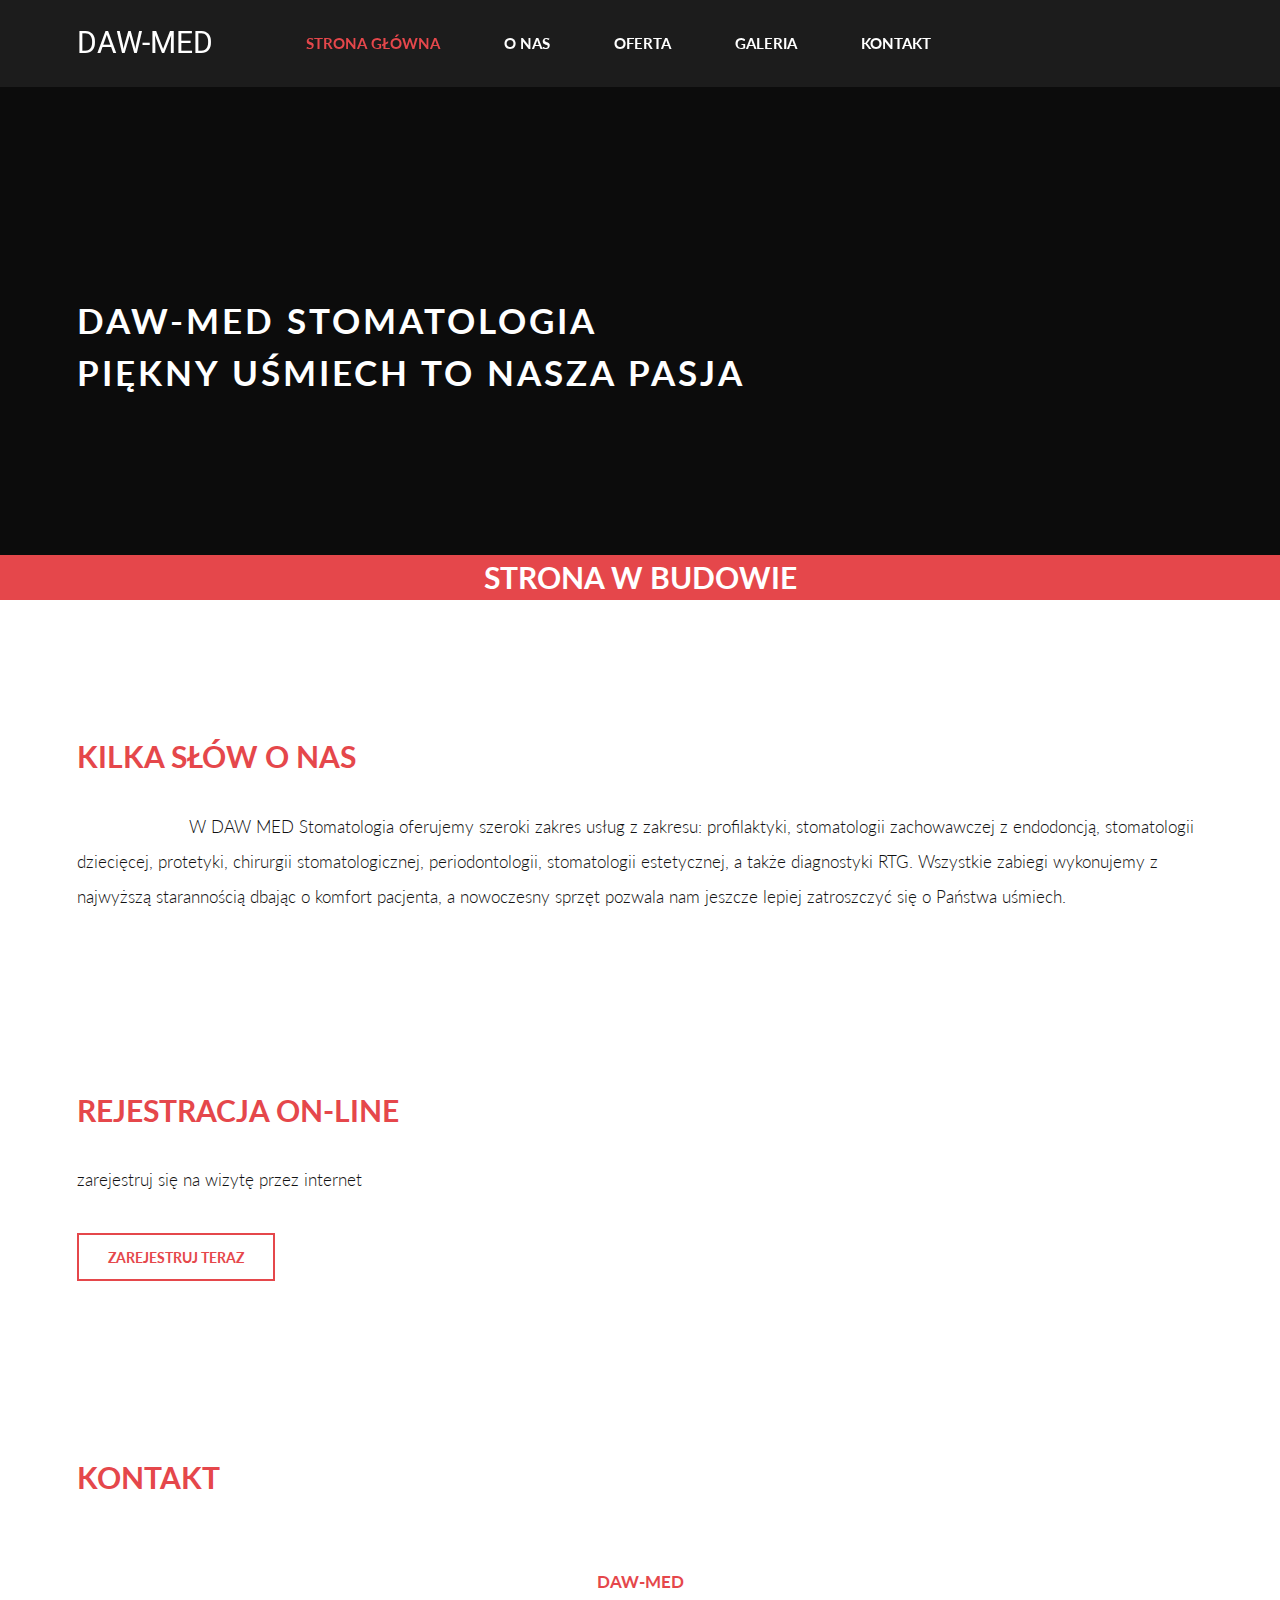
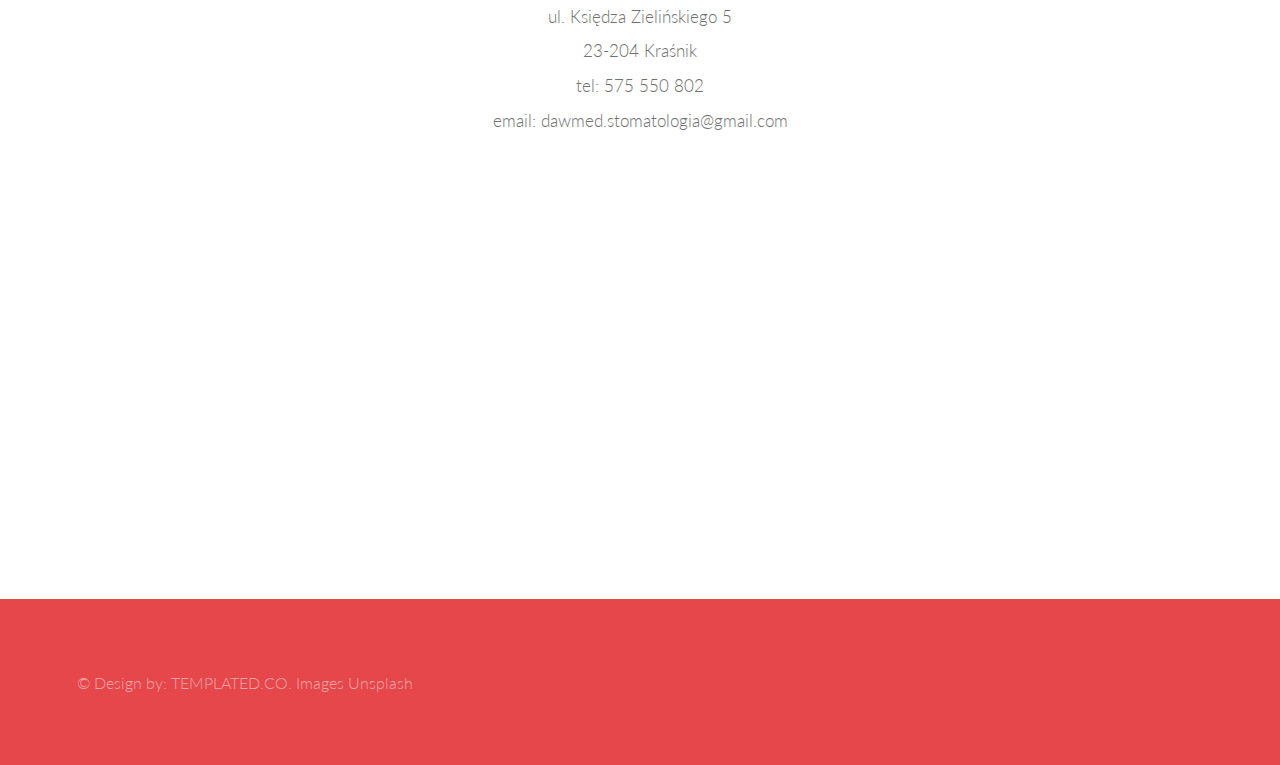
==== commit 00c5111e: "Merge branch 'feature/offer'" ====
--- a/index.html
+++ b/index.html
@@ -1,136 +1,151 @@
 <!DOCTYPE HTML>
-<!--
-	Introspect by TEMPLATED
-	templated.co @templatedco
-	Released for free under the Creative Commons Attribution 3.0 license (templated.co/license)
--->
+
 <html>
 
 <head>
-	<title>Daw-Med Stomatologia</title>
-	<meta charset="utf-8" />
-	<meta name="viewport" content="width=device-width, initial-scale=1, user-scalable=no" />
-	<meta name="keywords" content="dawmed, daw-med, stomatologia, usługi medyczne, kraśnik">
-	<meta name="description" content="Niepubliczny Zakład Opieki Zdrowotnej Daw-Med mieści się w Kraśniku, na terenie województwa lubelskiego. Zajmujemy się świadczeniem usług medycznych m.in. z zakresu stomatologii.">
-	<link rel="icon" type="image/x-icon" href="favicon.ico"/>
-	<link rel='shortcut icon' type='image/x-icon' href='favicon.ico' />
-	<link rel="stylesheet" href="assets/css/main.css" />
+    <title>Daw-Med Stomatologia</title>
+    <meta charset="utf-8" />
+    <meta name="viewport" content="width=device-width, initial-scale=1, user-scalable=no" />
+    <meta name="keywords" content="dawmed, daw-med, stomatologia, usługi medyczne, kraśnik, krasnik">
+    <meta name="description"
+        content="W DAW-MED Stomatologia oferujemy szeroki zakres usług z zakresu: profilaktyki, stomatologii zachowawczej z endodoncją, stomatologii dziecięcej, protetyki, chirurgii stomatologicznej, periodontologii, stomatologii estetycznej, a także diagnostyki RTG.">
+    <link rel="icon" type="image/x-icon" href="favicon.ico" />
+    <link rel='shortcut icon' type='image/x-icon' href='favicon.ico' />
+    <link rel="stylesheet" href="assets/css/main.css" />
+
+    <meta property="og:type" content="website">
+    <meta property="og:image" content="http://www.dawmed-stomatologia.pl/images/toothbrushes.jpg" />
+    <meta property="og:description" content="W DAW-MED Stomatologia oferujemy szeroki zakres usług z zakresu: profilaktyki, stomatologii zachowawczej z endodoncją, stomatologii dziecięcej, protetyki, chirurgii stomatologicznej, periodontologii, stomatologii estetycznej, a także diagnostyki RTG." />
+    <meta property="og:url" content="http://www.dawmed-stomatologia.pl" />
+    <meta property="og:title" content="Daw-Med Stomatologia" />
 </head>
 
 <body>
 
-	<!-- Header -->
-	<header id="header">
-		<div class="inner" style="display: flex;">
-			<div style="display: flex;">
-				<div><a href="index.html" class="logo">
-						<span>DAW-MED</span> <i style="color: #e5474b;" class="icon fas fa-heartbeat"></i>
-					</a>
-					<a href="https://www.facebook.com/Daw-Med-1736002896686650">
-						<i style="font-size: 25px;" class="icon fab fa-facebook-square"></i>
-					</a>
-				</div>
-			</div>
-			<nav id="nav">
-				<a class="active" href="index.html">Strona główna</a>
-				<a href="index.html">O nas</a>
-				<a href="index.html">Oferta</a>
-				<a href="index.html">Galeria</a>
-				<a href="index.html">Kontakt</a>
-			</nav>
-		</div>
-	</header>
-	<a href="#menu" class="navPanelToggle"><span class="fas fa-bars"></span></a>
+    <!-- Header -->
+    <header id="header">
+        <div class="inner" style="display: flex;">
+            <div style="display: flex;">
+                <div><a href="index.html" class="logo">
+                        <span>DAW-MED</span> <i style="color: #e5474b;" class="icon fas fa-heartbeat"></i>
+                    </a>
+                    <a href="https://www.facebook.com/Daw-Med-1736002896686650">
+                        <i style="font-size: 25px;" class="icon fab fa-facebook-square"></i>
+                    </a>
+                </div>
+            </div>
+            <nav id="nav">
+                <a class="active" href="index.html">Strona główna</a>
+                <a href="index.html">O nas</a>
+                <a href="offer.html">Oferta</a>
+                <a href="index.html">Galeria</a>
+                <a href="contact.html">Kontakt</a>
+            </nav>
+        </div>
+    </header>
+    <a href="#menu" class="navPanelToggle"><span class="fas fa-bars"></span></a>
 
-	<!-- Banner -->
-	<section id="banner">
-		<div class="inner">
-			<h1>
-				DAW-MED stomatologia
-			</br>
-				Usługi medyczne
-			</h1>
-		</div>
-	</section>
+    <!-- Banner -->
+    <section id="banner">
+        <div class="inner">
+            <h1>
+                DAW-MED stomatologia
+                </br>
+                Piękny uśmiech to nasza pasja
+            </h1>
+        </div>
+    </section>
 
-	<section style="color: white;background-color: #e5474b;text-align: center;">
-		<h2 style="color: white;">STRONA W BUDOWIE</h2>
-	</section>
+    <section style="color: white;background-color: #e5474b;text-align: center;">
+        <h2 style="color: white;">STRONA W BUDOWIE</h2>
+    </section>
 
-	<section id="one">
-		<div class="inner">
-			<header>
-				<h2 style="margin-bottom: 0px;"><a
-						href="https://www.osoz.pl/osoz-www/przychodnia/logowanie/862047">Rejestracja on-line</a></h2>
-			</header>
-			<div class="image right"><img src="images/pic02.jpg" alt=""></div>
-			<p>zarejestruj się na wizytę przez internet
-			</p>
-			<ul class="actions">
-				<li><a href="https://www.osoz.pl/osoz-www/przychodnia/logowanie/862047" class="button alt">ZAREJESTRUJ TERAZ</a></li>
-			</ul>
+    <section class="one">
+        <div class="inner">
+            <header>
+                <h2>Kilka słów o nas</h2>
+            </header>
+            <div class="text-indent">
+                W DAW MED Stomatologia oferujemy szeroki zakres usług z zakresu: profilaktyki, stomatologii
+                zachowawczej z endodoncją, stomatologii dziecięcej, protetyki, chirurgii stomatologicznej,
+                periodontologii, stomatologii estetycznej, a także diagnostyki RTG.
+                Wszystkie zabiegi wykonujemy z najwyższą starannością dbając o komfort pacjenta, a nowoczesny
+                sprzęt pozwala nam jeszcze lepiej zatroszczyć się o Państwa uśmiech.
+            </div>
+        </div>
+    </section>
 
-		</div>
+    <section class="one">
+        <div class="inner">
+            <header>
+                <h2><a href="https://www.osoz.pl/osoz-www/przychodnia/logowanie/862047">Rejestracja on-line</a></h2>
+            </header>
+            <div class="image right"><img src="images/pic02.jpg" alt=""></div>
+            <p>zarejestruj się na wizytę przez internet
+            </p>
+            <ul class="actions">
+                <li><a href="https://www.osoz.pl/osoz-www/przychodnia/logowanie/862047" class="button alt">ZAREJESTRUJ
+                        TERAZ</a></li>
+            </ul>
+        </div>
+    </section>
 
-	</section>
+    <section class="main">
+        <div class="inner">
+            <h2>KONTAKT</h2>
+            <header class="major special align-center">
+                <br>
+                <p>
+                    <b>DAW-MED</b> </br>
+                    ul. Księdza Zielińskiego 5 </br>
+                    23-204 Kraśnik </br>
+                    tel: 575 550 802</br>
+                    email: dawmed.stomatologia@gmail.com
+                </p>
+            </header>
+            <iframe
+                src="https://www.google.com/maps/embed?pb=!1m18!1m12!1m3!1d2513.0832100131192!2d22.151838115716668!3d50.959165779548805!2m3!1f0!2f0!3f0!3m2!1i1024!2i768!4f13.1!3m3!1m2!1s0x4722ebd5230a25fb%3A0xd761469aa3d9c9f7!2sKsi%C4%99dza%20Stanis%C5%82awa%20Zieli%C5%84skiego%205%2C%2023-200%20Kra%C5%9Bnik!5e0!3m2!1spl!2spl!4v1600292212581!5m2!1spl!2spl"
+                width="600" height="400" frameborder="0"
+                style="max-width: 100%; display: block; margin: 0 auto; border:0;" allowfullscreen=""
+                aria-hidden="false" tabindex="0"></iframe>
+        </div>
+    </section>
 
-	<!-- Main -->
-	<section id="main">
-		<div class="inner">
-			<header class="major special">
-				<h1>KONTAKT</h1>
-				<p>
-					<b>DAW-MED</b> </br>
-					M. Kowalska, M. Kowalski sp. j. </br>
-					ul. Al. Tysiąclecia 3B </br>
-					23-200 Kraśnik </br>
-					R: 060388919, NIP: 715-189-18-22 </br>
-					tel: 81 825 41 50</p>
+    <!-- Footer -->
+    <section class="footer">
+        <div class="inner">
+            <!-- <header>
+            <h2>Get in Touch</h2>
+        </header>
+        <form method="post" action="#">
+            <div class="field half first">
+                <label for="name">Name</label>
+                <input type="text" name="name" id="name" />
+            </div>
+            <div class="field half">
+                <label for="email">Email</label>
+                <input type="text" name="email" id="email" />
+            </div>
+            <div class="field">
+                <label for="message">Message</label>
+                <textarea name="message" id="message" rows="6"></textarea>
+            </div>
+            <ul class="actions">
+                <li><input type="submit" value="Send Message" class="alt" /></li>
+            </ul>
+        </form> -->
+            <div class="copyright">
+                &copy; Design by: <a href="https://templated.co/">TEMPLATED.CO</a>. Images <a
+                    href="https://unsplash.com/">Unsplash</a>
+            </div>
+        </div>
+    </section>
 
-			</header>
-			<iframe
-			style="max-width: 100%;"
-			src="https://www.google.com/maps/embed?pb=!1m18!1m12!1m3!1d2514.7303855665223!2d22.228868515634346!3d50.92870427954413!2m3!1f0!2f0!3f0!3m2!1i1024!2i768!4f13.1!3m3!1m2!1s0x4722e8427a078691%3A0xfd2eb996063b31f6!2sDaw-Med%20sp.j.%20NZOZ.%20Kowalscy%20M.M.!5e0!3m2!1spl!2spl!4v1595783452374!5m2!1spl!2spl"
-			width="600" height="400" frameborder="0" style="border:0;" allowfullscreen="" aria-hidden="false"
-			tabindex="0"></iframe>
-		</div>
-	</section>
-
-	<!-- Footer -->
-	<section id="footer">
-		<div class="inner">
-			<!-- <header>
-				<h2>Get in Touch</h2>
-			</header>
-			<form method="post" action="#">
-				<div class="field half first">
-					<label for="name">Name</label>
-					<input type="text" name="name" id="name" />
-				</div>
-				<div class="field half">
-					<label for="email">Email</label>
-					<input type="text" name="email" id="email" />
-				</div>
-				<div class="field">
-					<label for="message">Message</label>
-					<textarea name="message" id="message" rows="6"></textarea>
-				</div>
-				<ul class="actions">
-					<li><input type="submit" value="Send Message" class="alt" /></li>
-				</ul>
-			</form> -->
-			<div class="copyright">
-				&copy; Untitled Design: <a href="https://templated.co/">TEMPLATED</a>. Images <a
-					href="https://unsplash.com/">Unsplash</a>
-			</div>
-		</div>
-	</section>
-
-	<!-- Scripts -->
-	<script src="assets/js/jquery.min.js"></script>
-	<script src="assets/js/skel.min.js"></script>
-	<script src="assets/js/util.js"></script>
-	<script src="assets/js/main.js"></script>
+    <!-- Scripts -->
+    <script src="assets/js/jquery.min.js"></script>
+    <script src="assets/js/skel.min.js"></script>
+    <script src="assets/js/util.js"></script>
+    <script src="assets/js/main.js"></script>
 
 </body>
 
--- a/assets/css/main.css
+++ b/assets/css/main.css
@@ -1779,6 +1779,10 @@
 	.align-right {
 		text-align: right;
 	}
+
+	.text-indent {
+      text-indent: 10%;
+    }
 
 	input, select, textarea {
 		color: #e5474b;
@@ -3176,10 +3180,6 @@
 				color: #e5474b;
 			}
 
-			#header a:last-child {
-				padding-right: 0em;
-			}
-
 			@media screen and (max-width: 736px) {
 
 				#header a {
@@ -3594,17 +3594,17 @@
 
 /* Main */
 
-	#main {
+	.main {
 		padding: 4em 0 2em 0;
 	}
 
-	#one {
+	.one {
 		padding: 6em 0 4em 0;
 	}
 
 		@media screen and (max-width: 980px) {
 
-			#one {
+			.one {
 				padding: 4em 0 2em 0;
 			}
 
@@ -3612,13 +3612,13 @@
 
 		@media screen and (max-width: 736px) {
 
-			#one {
+			.one {
 				padding: 2em 0 0.1em 0;
 			}
 
 		}
 
-	#two {
+	.two {
 		padding: 6em 0 4em 0;
 		background: #f3f3f3;
 		background: -moz-linear-gradient(left, #f3f3f3 0%, #f3f3f3 50%, #f7f7f7 0%, #f7f7f7 100%);
@@ -3627,7 +3627,7 @@
 		filter: progid:DXImageTransform.Microsoft.gradient( startColorstr='#f3f3f3', endColorstr='#f7f7f7',GradientType=1 );
 	}
 
-		#two .inner {
+		.two .inner {
 			display: -ms-flexbox;
 			display: -moz-flex;
 			display: -webkit-flex;
@@ -3639,21 +3639,21 @@
 			flex-direction: row;
 		}
 
-			#two .inner article {
+			.two .inner article {
 				width: 50%;
 			}
 
-				#two .inner article:first-child {
+				.two .inner article:first-child {
 					padding-right: 6em;
 				}
 
-				#two .inner article:last-child {
+				.two .inner article:last-child {
 					padding-left: 6em;
 				}
 
 		@media screen and (max-width: 980px) {
 
-			#two {
+			.two {
 				padding: 4em 0 2em 0;
 				background: -moz-linear-gradient(top, #f3f3f3 0%, #f3f3f3 50%, #f7f7f7 0%, #f7f7f7 100%);
 				background: -webkit-linear-gradient(top, #f3f3f3 0%, #f3f3f3 50%, #f7f7f7 0%, #f7f7f7 100%);
@@ -3661,23 +3661,23 @@
 				filter: progid:DXImageTransform.Microsoft.gradient( startColorstr='#f3f3f3', endColorstr='#f7f7f7',GradientType=0 );
 			}
 
-				#two .inner {
+				.two .inner {
 					-moz-flex-direction: column;
 					-webkit-flex-direction: column;
 					-ms-flex-direction: column;
 					flex-direction: column;
 				}
 
-					#two .inner article {
+					.two .inner article {
 						width: 100%;
 					}
 
-						#two .inner article:first-child {
+						.two .inner article:first-child {
 							padding-right: 0;
 							/* padding-bottom: 2em; */
 						}
 
-						#two .inner article:last-child {
+						.two .inner article:last-child {
 							padding-left: 0;
 							padding-top: 2em;
 						}
@@ -3686,17 +3686,17 @@
 
 		@media screen and (max-width: 736px) {
 
-			#two {
+			.two {
 				padding: 2em 0 0.1em 0;
 			}
 
 		}
 
-	#three {
+	.three {
 		padding: 6em 0 4em 0;
 	}
 
-		#three .inner {
+		.three .inner {
 			display: -ms-flexbox;
 			display: -moz-flex;
 			display: -webkit-flex;
@@ -3713,30 +3713,30 @@
 			-ms-flex-pack: justify;
 		}
 
-			#three .inner article {
+			.three .inner article {
 				width: 26%;
 				display: block;
 			}
 
-				#three .inner article p {
+				.three .inner article p {
 					color: #717171;
 				}
 
-				#three .inner article .icon {
+				.three .inner article .icon {
 					color: #b3b3b3;
 					font-size: 3em;
 				}
 
 			@media screen and (max-width: 980px) {
 
-				#three .inner {
+				.three .inner {
 					-moz-flex-direction: column;
 					-webkit-flex-direction: column;
 					-ms-flex-direction: column;
 					flex-direction: column;
 				}
 
-					#three .inner article {
+					.three .inner article {
 						width: 100%;
 						margin: 0 auto;
 					}
@@ -3745,7 +3745,7 @@
 
 		@media screen and (max-width: 980px) {
 
-			#three {
+			.three {
 				padding: 4em 0 2em 0;
 			}
 
@@ -3753,7 +3753,7 @@
 
 		@media screen and (max-width: 736px) {
 
-			#three {
+			.three {
 				padding: 2em 0 0.1em 0;
 			}
 
@@ -3761,181 +3761,181 @@
 
 /* Footer */
 
-	#footer {
+	.footer {
 		background-color: #e5474b;
 		color: #f2a3a5;
 		padding: 4em 0 2em 0;
 		background: #e5474b;
 	}
 
-		#footer input, #footer select, #footer textarea {
+		.footer input, .footer select, .footer textarea {
 			color: #ffffff;
 		}
 
-		#footer a {
+		.footer a {
 			color: #ffffff;
 		}
 
-		#footer strong, #footer b {
+		.footer strong, .footer b {
 			color: #ffffff;
 		}
 
-		#footer h1, #footer h2, #footer h3, #footer h4, #footer h5, #footer h6 {
+		.footer h1, .footer h2, .footer h3, .footer h4, .footer h5, .footer h6 {
 			color: #fff;
 		}
 
-		#footer blockquote {
+		.footer blockquote {
 			border-left-color: #fff;
 		}
 
-		#footer code {
+		.footer code {
 			background: none;
 			border-color: #fff;
 		}
 
-		#footer hr {
+		.footer hr {
 			border-bottom-color: #fff;
 		}
 
-		#footer input[type="submit"],
-		#footer input[type="reset"],
-		#footer input[type="button"],
-		#footer button,
-		#footer .button {
+		.footer input[type="submit"],
+		.footer input[type="reset"],
+		.footer input[type="button"],
+		.footer button,
+		.footer .button {
 			background-color: #5a5a5a;
 			color: #ffffff !important;
 		}
 
-			#footer input[type="submit"]:hover,
-			#footer input[type="reset"]:hover,
-			#footer input[type="button"]:hover,
-			#footer button:hover,
-			#footer .button:hover {
+			.footer input[type="submit"]:hover,
+			.footer input[type="reset"]:hover,
+			.footer input[type="button"]:hover,
+			.footer button:hover,
+			.footer .button:hover {
 				background-color: #676767;
 			}
 
-			#footer input[type="submit"]:active,
-			#footer input[type="reset"]:active,
-			#footer input[type="button"]:active,
-			#footer button:active,
-			#footer .button:active {
+			.footer input[type="submit"]:active,
+			.footer input[type="reset"]:active,
+			.footer input[type="button"]:active,
+			.footer button:active,
+			.footer .button:active {
 				background-color: #4d4d4d;
 			}
 
-			#footer input[type="submit"].alt,
-			#footer input[type="reset"].alt,
-			#footer input[type="button"].alt,
-			#footer button.alt,
-			#footer .button.alt {
+			.footer input[type="submit"].alt,
+			.footer input[type="reset"].alt,
+			.footer input[type="button"].alt,
+			.footer button.alt,
+			.footer .button.alt {
 				background-color: transparent;
 				box-shadow: inset 0 0 0 2px #fff;
 				color: #ffffff !important;
 			}
 
-				#footer input[type="submit"].alt:hover,
-				#footer input[type="reset"].alt:hover,
-				#footer input[type="button"].alt:hover,
-				#footer button.alt:hover,
-				#footer .button.alt:hover {
+				.footer input[type="submit"].alt:hover,
+				.footer input[type="reset"].alt:hover,
+				.footer input[type="button"].alt:hover,
+				.footer button.alt:hover,
+				.footer .button.alt:hover {
 					background: rgba(255, 255, 255, 0.25);
 				}
 
-				#footer input[type="submit"].alt:active,
-				#footer input[type="reset"].alt:active,
-				#footer input[type="button"].alt:active,
-				#footer button.alt:active,
-				#footer .button.alt:active {
+				.footer input[type="submit"].alt:active,
+				.footer input[type="reset"].alt:active,
+				.footer input[type="button"].alt:active,
+				.footer button.alt:active,
+				.footer .button.alt:active {
 					background-color: rgba(255, 255, 255, 0.2);
 				}
 
-				#footer input[type="submit"].alt.icon:before,
-				#footer input[type="reset"].alt.icon:before,
-				#footer input[type="button"].alt.icon:before,
-				#footer button.alt.icon:before,
-				#footer .button.alt.icon:before {
+				.footer input[type="submit"].alt.icon:before,
+				.footer input[type="reset"].alt.icon:before,
+				.footer input[type="button"].alt.icon:before,
+				.footer button.alt.icon:before,
+				.footer .button.alt.icon:before {
 					color: #f8d1d2;
 				}
 
-			#footer input[type="submit"].special,
-			#footer input[type="reset"].special,
-			#footer input[type="button"].special,
-			#footer button.special,
-			#footer .button.special {
+			.footer input[type="submit"].special,
+			.footer input[type="reset"].special,
+			.footer input[type="button"].special,
+			.footer button.special,
+			.footer .button.special {
 				background-color: #ffffff;
 				color: #e5474b !important;
 			}
 
-		#footer label {
+		.footer label {
 			color: #ffffff;
 		}
 
-		#footer input[type="text"],
-		#footer input[type="password"],
-		#footer input[type="email"],
-		#footer select,
-		#footer textarea {
+		.footer input[type="text"],
+		.footer input[type="password"],
+		.footer input[type="email"],
+		.footer select,
+		.footer textarea {
 			background: none;
 			border-color: rgba(255, 255, 255, 0.25);
 		}
 
-			#footer input[type="text"]:focus,
-			#footer input[type="password"]:focus,
-			#footer input[type="email"]:focus,
-			#footer select:focus,
-			#footer textarea:focus {
+			.footer input[type="text"]:focus,
+			.footer input[type="password"]:focus,
+			.footer input[type="email"]:focus,
+			.footer select:focus,
+			.footer textarea:focus {
 				border-color: #ffffff;
 				box-shadow: 0 0 0 1px #ffffff;
 			}
 
-		#footer .select-wrapper:before {
+		.footer .select-wrapper:before {
 			color: #fff;
 		}
 
-		#footer input[type="checkbox"] + label,
-		#footer input[type="radio"] + label {
+		.footer input[type="checkbox"] + label,
+		.footer input[type="radio"] + label {
 			color: #f2a3a5;
 		}
 
-			#footer input[type="checkbox"] + label:before,
-			#footer input[type="radio"] + label:before {
+			.footer input[type="checkbox"] + label:before,
+			.footer input[type="radio"] + label:before {
 				background: none;
 				border-color: #fff;
 			}
 
-		#footer input[type="checkbox"]:checked + label:before,
-		#footer input[type="radio"]:checked + label:before {
+		.footer input[type="checkbox"]:checked + label:before,
+		.footer input[type="radio"]:checked + label:before {
 			background-color: #ffffff;
 			border-color: #ffffff;
 			color: #e5474b;
 		}
 
-		#footer input[type="checkbox"]:focus + label:before,
-		#footer input[type="radio"]:focus + label:before {
+		.footer input[type="checkbox"]:focus + label:before,
+		.footer input[type="radio"]:focus + label:before {
 			border-color: #ffffff;
 			box-shadow: 0 0 0 1px #ffffff;
 		}
 
-		#footer ::-webkit-input-placeholder {
+		.footer ::-webkit-input-placeholder {
 			color: #f8d1d2 !important;
 		}
 
-		#footer :-moz-placeholder {
+		.footer :-moz-placeholder {
 			color: #f8d1d2 !important;
 		}
 
-		#footer ::-moz-placeholder {
+		.footer ::-moz-placeholder {
 			color: #f8d1d2 !important;
 		}
 
-		#footer :-ms-input-placeholder {
+		.footer :-ms-input-placeholder {
 			color: #f8d1d2 !important;
 		}
 
-		#footer .formerize-placeholder {
+		.footer .formerize-placeholder {
 			color: #f8d1d2 !important;
 		}
 
-		#footer .inner {
+		.footer .inner {
 			max-width: 65em;
 			width: calc(100% - 6em);
 			margin: 0 auto;
@@ -3943,26 +3943,26 @@
 
 			@media screen and (max-width: 480px) {
 
-				#footer .inner {
+				.footer .inner {
 					max-width: 90%;
 					width: 90%;
 				}
 
 			}
 
-		#footer .copyright {
+		.footer .copyright {
 			font-size: 0.9em;
 			margin: 0 0 2em 0;
 			padding: 0;
 		}
 
-			#footer .copyright a {
+			.footer .copyright a {
 				color: #f2a3a5;
 			}
 
 		@media screen and (max-width: 980px) {
 
-			#footer {
+			.footer {
 				padding: 4em 0 2em 0;
 			}
 
@@ -3970,7 +3970,7 @@
 
 		@media screen and (max-width: 736px) {
 
-			#footer {
+			.footer {
 				padding: 2em 0 0.1em 0;
 			}
 
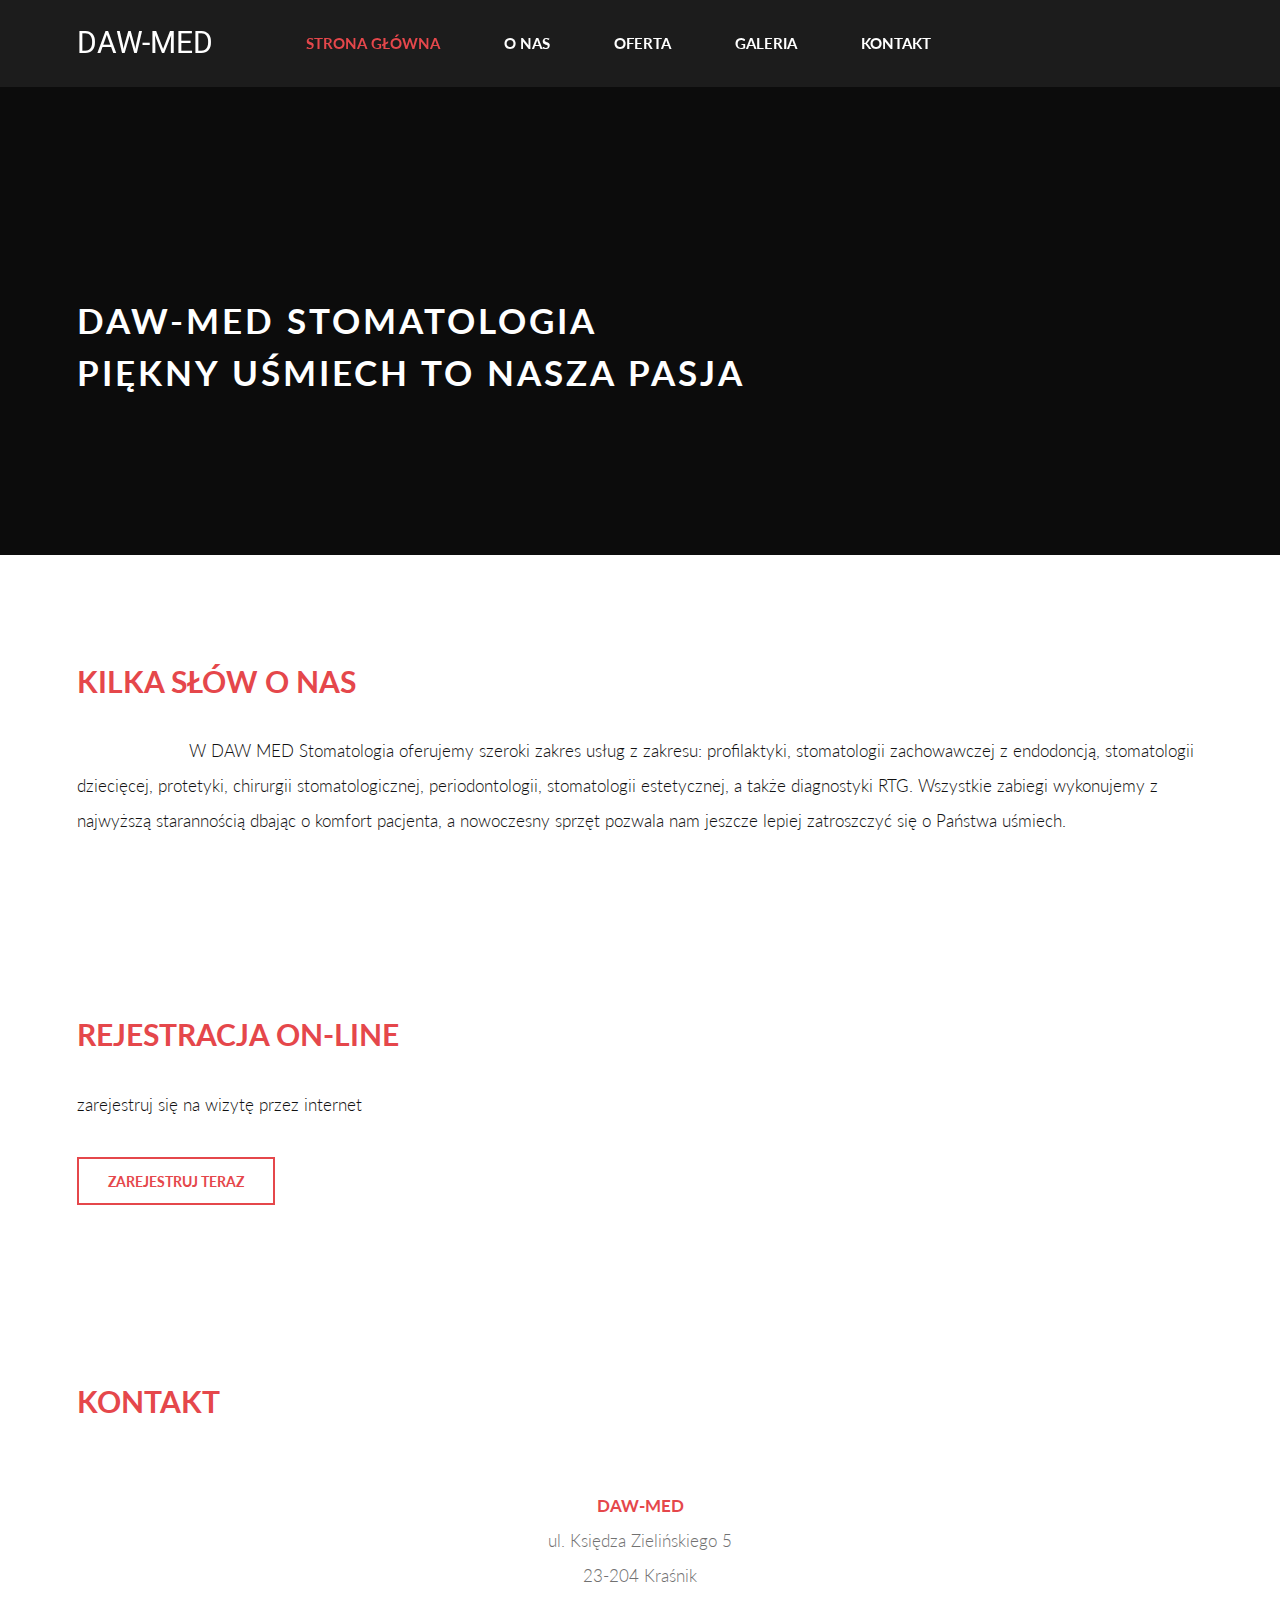
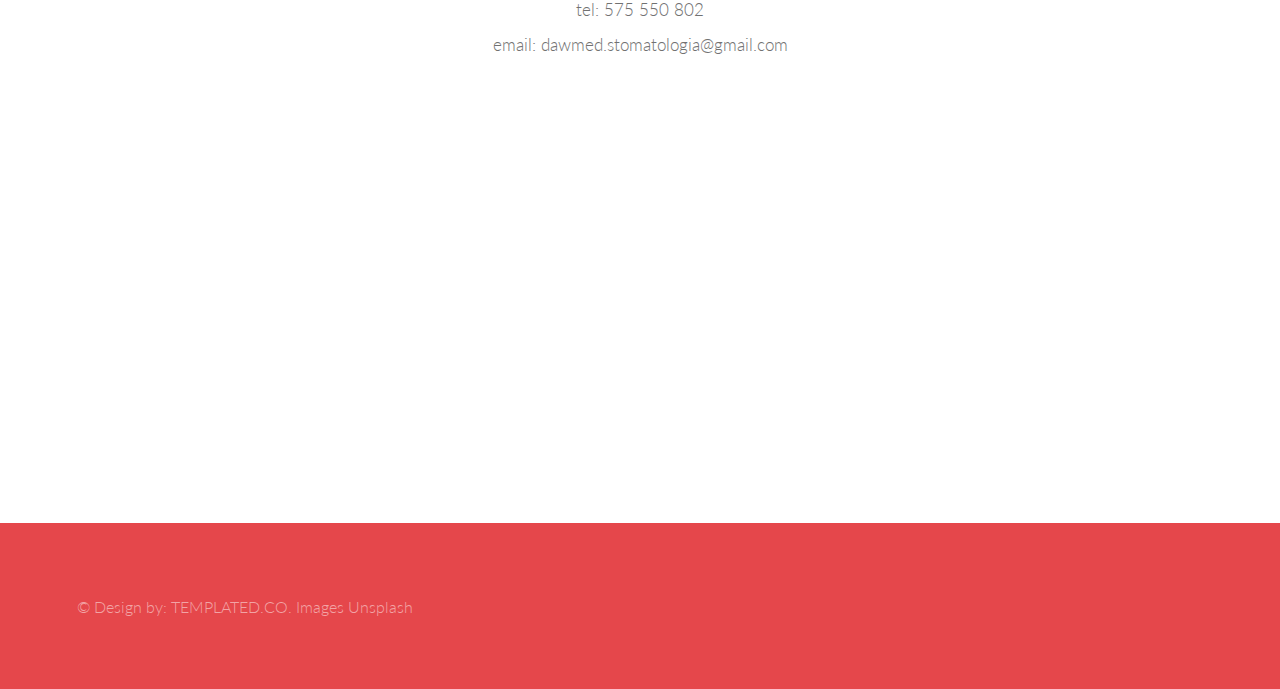
==== commit adfbf755: "Merge branch 'feature/gallery'" ====
--- a/index.html
+++ b/index.html
@@ -38,7 +38,7 @@
                 <a class="active" href="index.html">Strona główna</a>
                 <a href="index.html">O nas</a>
                 <a href="offer.html">Oferta</a>
-                <a href="index.html">Galeria</a>
+                <a href="gallery.html">Galeria</a>
                 <a href="contact.html">Kontakt</a>
             </nav>
         </div>
@@ -56,9 +56,9 @@
         </div>
     </section>
 
-    <section style="color: white;background-color: #e5474b;text-align: center;">
-        <h2 style="color: white;">STRONA W BUDOWIE</h2>
-    </section>
+<!--    <section style="color: white;background-color: #e5474b;text-align: center;">-->
+<!--        <h2 style="color: white;"></h2>-->
+<!--    </section>-->
 
     <section class="one">
         <div class="inner">
--- a/assets/css/main.css
+++ b/assets/css/main.css
@@ -141,7 +141,7 @@
 
 	}
 
-	@media screen and (max-width: 980px) {
+	@media screen and (max-width: 1050px) {
 
 		.container.\31 25\25 {
 			width: 100%;
@@ -907,7 +907,7 @@
 
 	}
 
-	@media screen and (max-width: 980px) {
+	@media screen and (max-width: 1050px) {
 
 		.row > * {
 			padding: 0 0 0 1.5em;
@@ -1615,7 +1615,7 @@
 
 		}
 
-		@media screen and (max-width: 980px) {
+		@media screen and (max-width: 1050px) {
 
 			body, input, select, textarea {
 				font-size: 12pt;
@@ -3090,7 +3090,7 @@
 
 		}
 
-		@media screen and (max-width: 980px) {
+		@media screen and (max-width: 1050px) {
 
 			.wrapper > .inner {
 				width: 100%;
@@ -3202,7 +3202,7 @@
 		display: inline-block;
 	}
 
-		@media screen and (max-width: 980px) {
+		@media screen and (max-width: 1050px) {
 
 			#nav {
 				display: none;
@@ -3240,7 +3240,7 @@
 			width: 3.5em;
 		}
 
-		@media screen and (max-width: 980px) {
+		@media screen and (max-width: 1050px) {
 
 			.navPanelToggle {
 				display: block;
@@ -3369,7 +3369,7 @@
 				color: inherit;
 			}
 
-		@media screen and (max-width: 980px) {
+		@media screen and (max-width: 1050px) {
 
 			#navPanel {
 				display: block;
@@ -3387,7 +3387,7 @@
 		background-image: url("../../images/banner.jpg");
 		background-size: cover;
 		background-repeat: no-repeat;
-		background-position: 15% left;
+		background-position: center;
 		text-align: left;
 		position: relative;
 		z-index: 9999;
@@ -3556,7 +3556,7 @@
 
 		}
 
-		@media screen and (max-width: 980px) {
+		@media screen and (max-width: 1050px) {
 
 			#banner {
 				padding: 12em 0 10em 0;
@@ -3602,7 +3602,7 @@
 		padding: 6em 0 4em 0;
 	}
 
-		@media screen and (max-width: 980px) {
+		@media screen and (max-width: 1050px) {
 
 			.one {
 				padding: 4em 0 2em 0;
@@ -3651,7 +3651,7 @@
 					padding-left: 6em;
 				}
 
-		@media screen and (max-width: 980px) {
+		@media screen and (max-width: 1050px) {
 
 			.two {
 				padding: 4em 0 2em 0;
@@ -3727,7 +3727,7 @@
 					font-size: 3em;
 				}
 
-			@media screen and (max-width: 980px) {
+			@media screen and (max-width: 1050px) {
 
 				.three .inner {
 					-moz-flex-direction: column;
@@ -3743,7 +3743,7 @@
 
 			}
 
-		@media screen and (max-width: 980px) {
+		@media screen and (max-width: 1050px) {
 
 			.three {
 				padding: 4em 0 2em 0;
@@ -3960,7 +3960,7 @@
 				color: #f2a3a5;
 			}
 
-		@media screen and (max-width: 980px) {
+		@media screen and (max-width: 1050px) {
 
 			.footer {
 				padding: 4em 0 2em 0;
